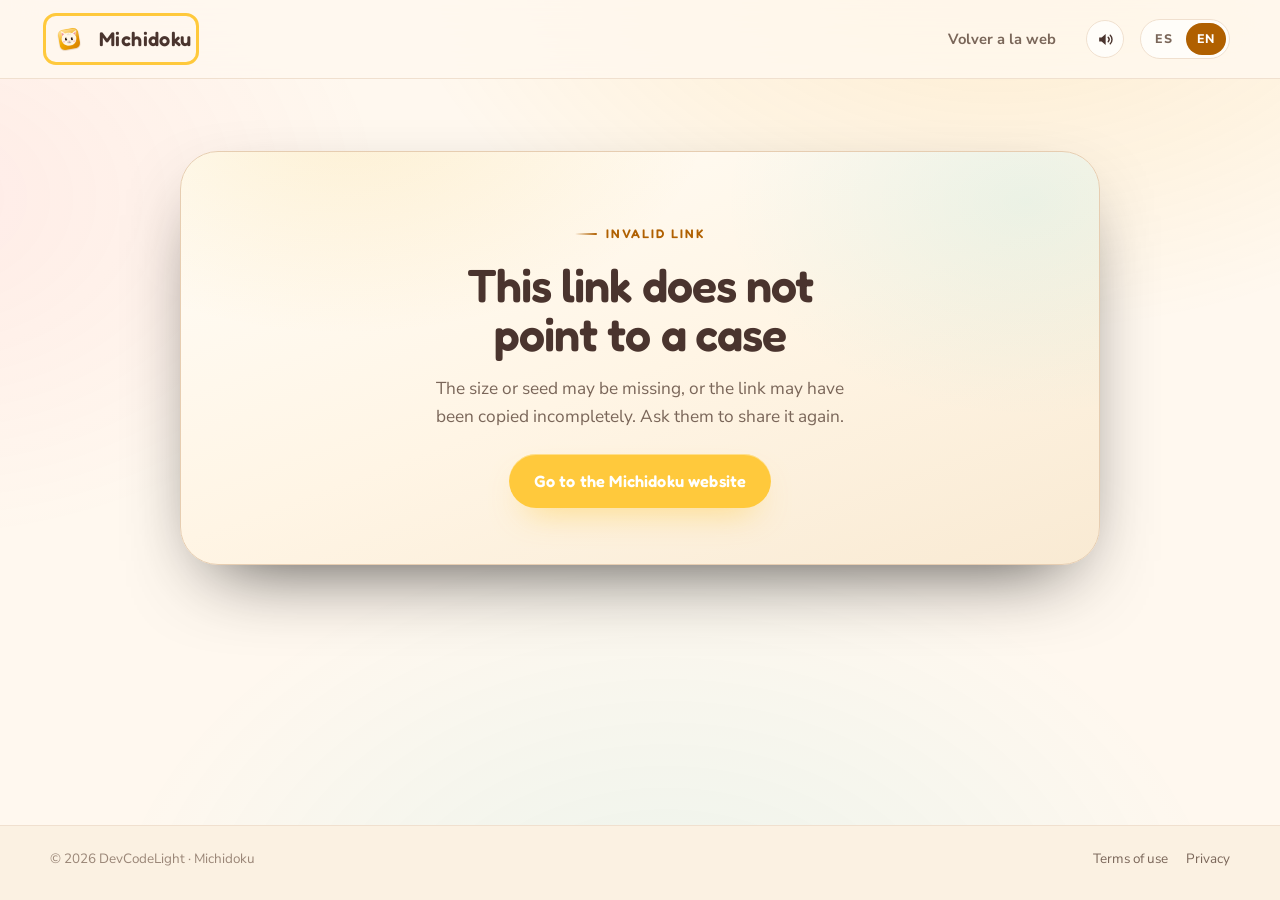
==== caso/index.html @ 9ed5266f "Actualizar referencias de archivos CSS y JS con un token de versión para evitar problemas de caché" ====
<!doctype html>
<html lang="es" data-theme="noche">
  <head>
    <meta charset="utf-8" />
    <meta name="viewport" content="width=device-width, initial-scale=1" />
    <title>Caso compartido · Michidoku</title>
    <meta
      name="description"
      content="Te han retado a resolver un caso de Michidoku. Abre el enlace para jugar exactamente el mismo tablero."
    />
    <meta name="robots" content="noindex, follow" />
    <meta name="theme-color" content="#080b16" />
    <meta property="og:type" content="website" />
    <meta property="og:site_name" content="Michidoku" />
    <meta property="og:title" content="Caso compartido · Michidoku" />
    <meta
      property="og:description"
      content="Un caso de deducción gatuna te espera. ¿Puedes encontrar al travieso?"
    />
    <meta property="og:image" content="https://michidoku.devcodelight.com/assets/og-image.png" />
    <meta property="og:image:width" content="1200" />
    <meta property="og:image:height" content="630" />
    <meta property="og:image:alt" content="Michidoku: ¿Quién rompió el ovillo? Juego de deducción gatuna." />
    <meta name="twitter:card" content="summary_large_image" />
    <meta name="twitter:title" content="Caso compartido · Michidoku" />
    <meta
      name="twitter:description"
      content="Un caso de deducción gatuna te espera. ¿Puedes encontrar al travieso?"
    />
    <meta name="twitter:image" content="https://michidoku.devcodelight.com/assets/og-image.png" />
    <link rel="icon" href="../assets/logo.png" />
    <link rel="apple-touch-icon" href="../assets/apple-touch-icon.png" sizes="180x180" />
    <link rel="manifest" href="../manifest.webmanifest" />
    <meta name="apple-mobile-web-app-capable" content="yes" />
    <meta name="mobile-web-app-capable" content="yes" />
    <meta name="apple-mobile-web-app-title" content="Michidoku" />
    <meta name="application-name" content="Michidoku" />
    <link rel="preconnect" href="https://fonts.googleapis.com" />
    <link rel="preconnect" href="https://fonts.gstatic.com" crossorigin />
    <link
      href="https://fonts.googleapis.com/css2?family=Fredoka:wght@400;500;600;700&family=Nunito+Sans:wght@400;600;700;800&display=swap"
      rel="stylesheet"
    />
    <script>
      // Tema y idioma antes de pintar para evitar destellos.
      (function () {
        try {
          var params = new URLSearchParams(location.search);
          var tema = params.get('tema');
          if (tema !== 'claro' && tema !== 'noche') {
            tema = localStorage.getItem('michidoku-theme');
          }
          if (tema !== 'claro' && tema !== 'noche') {
            tema = window.matchMedia('(prefers-color-scheme: light)').matches ? 'claro' : 'noche';
          }
          document.documentElement.dataset.theme = tema;
        } catch (e) {}
      })();
    </script>
    <link rel="stylesheet" href="../styles.css?v=7" />
    <link rel="stylesheet" href="../legal.css?v=7" />
  </head>
  <body>
    <a class="skip-link" href="#contenido">Saltar al contenido</a>

    <div class="page-shell">
      <header class="page-header">
        <div class="inner">
          <a class="page-brand" href="../">
            <img src="../assets/logo.png" alt="" width="38" height="38" />
            <span>Michidoku</span>
          </a>
          <a class="back" href="../">Volver a la web</a>
          <button class="icon-btn sound-toggle" type="button" data-sound-toggle aria-pressed="true" aria-label="Sonido" title="Silenciar sonido">
            <svg class="icon-sound-on" viewBox="0 0 24 24" aria-hidden="true"><path d="M4 9.4h3.1L12.2 5v14L7.1 14.6H4z" fill="currentColor"/><path d="M15.4 9.2a4.1 4.1 0 0 1 0 5.6M18 6.6a7.7 7.7 0 0 1 0 10.8" fill="none" stroke="currentColor" stroke-width="1.8" stroke-linecap="round"/></svg>
            <svg class="icon-sound-off" viewBox="0 0 24 24" aria-hidden="true"><path d="M4 9.4h3.1L12.2 5v14L7.1 14.6H4z" fill="currentColor"/><path d="m15.4 9.4 5 5M20.4 9.4l-5 5" fill="none" stroke="currentColor" stroke-width="1.8" stroke-linecap="round"/></svg>
          </button>
          <div class="lang-switch" role="group" aria-label="Idioma / Language">
            <button type="button" data-lang="es" aria-pressed="true">ES</button>
            <button type="button" data-lang="en" aria-pressed="false">EN</button>
          </div>
        </div>
      </header>

      <main class="page-main" id="contenido">
        <section class="caso-card" id="caso" hidden>
          <div class="caso-cat" id="caso-cat" aria-hidden="true"></div>
          <p class="eyebrow" data-i18n="eyebrow">Caso compartido</p>
          <h1 id="caso-title">Te han retado a un caso de Michidoku</h1>
          <p class="lead" id="caso-lead"></p>

          <div class="caso-chips">
            <span class="caso-chip"
              ><span data-i18n="chipSize">Tamaño</span> <b id="chip-size">—</b></span
            >
            <span class="caso-chip"
              ><span data-i18n="chipGrid">Tablero</span> <b id="chip-grid">—</b></span
            >
            <span class="caso-chip"
              ><span data-i18n="chipSeed">Semilla</span> <b id="chip-seed">—</b></span
            >
          </div>

          <div class="caso-actions">
            <a class="btn" id="abrir" href="#">
              <svg viewBox="0 0 24 24" fill="none" stroke="currentColor" stroke-width="2" aria-hidden="true">
                <path d="M8 5v14l11-7z" stroke-linejoin="round" />
              </svg>
              <span data-i18n="abrir">Abrir en Michidoku</span>
            </a>
            <button class="btn btn--ghost" id="copiar" type="button">
              <svg viewBox="0 0 24 24" fill="none" stroke="currentColor" stroke-width="2" aria-hidden="true">
                <rect x="9" y="9" width="11" height="11" rx="2" />
                <path d="M15 5H6a2 2 0 0 0-2 2v9" />
              </svg>
              <span data-i18n="copiar">Copiar enlace</span>
            </button>
          </div>

          <p class="caso-hint" id="caso-hint"></p>
          <p class="caso-toast" id="caso-toast" role="status" aria-live="polite"></p>
        </section>

        <section class="caso-card" id="invalido" hidden>
          <div class="caso-cat" id="invalido-cat" aria-hidden="true"></div>
          <p class="eyebrow" data-i18n="errorEyebrow">Enlace no válido</p>
          <h1 data-i18n="errorTitulo">Este enlace no lleva a ningún caso</h1>
          <p class="lead" data-i18n="errorTexto">
            Puede que falte el tamaño o la semilla, o que el enlace se haya copiado incompleto. Pide
            que te lo compartan de nuevo.
          </p>
          <div class="caso-actions">
            <a class="btn" href="../" data-i18n="errorBoton">Ir a la web de Michidoku</a>
          </div>
        </section>
      </main>

      <footer class="page-footer">
        <div class="inner">
          <span>© 2026 DevCodeLight · Michidoku</span>
          <nav aria-label="Legal">
            <a href="../terminos/" data-i18n="terminos">Condiciones de uso</a>
            <a href="../privacidad/" data-i18n="privacidad">Privacidad</a>
          </nav>
        </div>
      </footer>
    </div>

    <script src="../sonidos.js?v=7" defer></script>
    <script src="../cats.js?v=7" defer></script>
    <script src="caso.js?v=7" defer></script>
    <script src="../pwa.js?v=7" defer></script>
  </body>
</html>
---- styles.css ----
/* ==========================================================================
   Michidoku · landing
   Paleta y lenguaje visual tomados de la app (tema noche / claro).
   ========================================================================== */

:root {
  --font-display: 'Fredoka', 'Trebuchet MS', system-ui, sans-serif;
  --font-body: 'Nunito Sans', system-ui, -apple-system, 'Segoe UI', sans-serif;
  --gold: #ffc93c;
  --gold-deep: #e8a800;
  --coral: #ff5c8a;
  --cyan: #00c2d1;
  --pink: #ff7ab6;
  --green: #4ade80;
  --ink: #3a2e3f;
  --radius-sm: 12px;
  --radius-md: 20px;
  --radius-lg: 28px;
  --radius-xl: 38px;
  --header-h: 78px;
  --maxw: 1180px;
  --ease-out: cubic-bezier(0.16, 1, 0.3, 1);
  --shadow-card: 0 30px 80px -34px rgba(0, 0, 0, 0.8), 0 2px 0 rgba(255, 255, 255, 0.04) inset;
}

:root,
[data-theme='noche'] {
  color-scheme: dark;
  --bg: #080b16;
  --bg-deep: #05070f;
  --bg-soft: #0e1220;
  --surface: #121a2c;
  --surface-2: #1a2238;
  --surface-3: #212b45;
  --surface-glass: rgba(20, 28, 48, 0.66);
  --border: rgba(255, 214, 138, 0.14);
  --border-strong: rgba(255, 214, 138, 0.28);
  --text: #f6e9d2;
  --muted: #b9ac98;
  --muted-2: #8e8474;
  --accent: #ffc53d;
  --accent-2: #e89b2c;
  --accent-soft: #2e2a3a;
  --on-accent: #2a1600;
  --glow-a: rgba(255, 197, 61, 0.16);
  --glow-b: rgba(0, 194, 209, 0.1);
  --glow-c: rgba(255, 92, 138, 0.1);
  --grid-line: rgba(255, 197, 61, 0.055);
  --chip: rgba(255, 255, 255, 0.05);
  --chip-border: rgba(255, 255, 255, 0.09);
  --shadow: rgba(0, 0, 0, 0.55);
  --hero-card: linear-gradient(160deg, #1c2540 0%, #131b2f 46%, #0d1322 100%);
  --board-shadow: 0 40px 90px -40px rgba(0, 0, 0, 0.9);
}

[data-theme='claro'] {
  color-scheme: light;
  --bg: #fff8ef;
  --bg-deep: #f6ecdd;
  --bg-soft: #fbf1e2;
  --surface: #ffffff;
  --surface-2: #fff7ec;
  --surface-3: #fff1e4;
  --surface-glass: rgba(255, 255, 255, 0.76);
  --border: #f0e0cf;
  --border-strong: #e6cdb1;
  --text: #4a342e;
  --muted: #7a6659;
  --muted-2: #9a8677;
  --accent: #b06000;
  --accent-2: #f2a900;
  --accent-soft: #fcebc7;
  --on-accent: #ffffff;
  --glow-a: rgba(242, 169, 0, 0.14);
  --glow-b: rgba(0, 194, 209, 0.08);
  --glow-c: rgba(255, 92, 138, 0.08);
  --grid-line: rgba(176, 96, 0, 0.07);
  --chip: rgba(255, 255, 255, 0.7);
  --chip-border: #f0e0cf;
  --shadow: rgba(90, 58, 18, 0.14);
  --hero-card: linear-gradient(160deg, #fffdf8 0%, #fff5e5 52%, #f9ead3 100%);
  --board-shadow: 0 30px 70px -36px rgba(90, 58, 18, 0.35);
}

*,
*::before,
*::after {
  box-sizing: border-box;
}

html {
  scroll-behavior: smooth;
  scroll-padding-top: calc(var(--header-h) + 18px);
  -webkit-text-size-adjust: 100%;
}

body {
  margin: 0;
  font-family: var(--font-body);
  font-size: 17px;
  line-height: 1.65;
  background: var(--bg);
  color: var(--text);
  overflow-x: hidden;
  -webkit-font-smoothing: antialiased;
  text-rendering: optimizeLegibility;
}

body::before {
  content: '';
  position: fixed;
  inset: 0;
  pointer-events: none;
  z-index: 0;
  background:
    radial-gradient(900px 600px at 78% -8%, var(--glow-a), transparent 68%),
    radial-gradient(700px 520px at -6% 22%, var(--glow-c), transparent 66%),
    radial-gradient(820px 620px at 52% 108%, var(--glow-b), transparent 70%);
}

img,
svg {
  display: block;
  max-width: 100%;
}

a {
  color: inherit;
  text-decoration: none;
}

button,
input {
  font: inherit;
  color: inherit;
}

button {
  cursor: pointer;
}

::selection {
  background: var(--gold);
  color: #2a1600;
}

:focus-visible {
  outline: 3px solid var(--gold);
  outline-offset: 4px;
  border-radius: 6px;
}

.skip-link {
  position: fixed;
  top: 12px;
  left: 12px;
  z-index: 200;
  padding: 10px 16px;
  border-radius: 999px;
  background: var(--gold);
  color: #2a1600;
  font-weight: 800;
  transform: translateY(-160%);
  transition: transform 0.2s ease;
}

.skip-link:focus {
  transform: translateY(0);
}

.container {
  width: min(calc(100% - 40px), var(--maxw));
  margin-inline: auto;
  position: relative;
  z-index: 1;
}

.eyebrow {
  display: inline-flex;
  align-items: center;
  gap: 9px;
  font-family: var(--font-display);
  font-size: 0.78rem;
  font-weight: 600;
  letter-spacing: 0.16em;
  text-transform: uppercase;
  color: var(--accent);
}

.eyebrow::before {
  content: '';
  width: 22px;
  height: 2px;
  border-radius: 2px;
  background: linear-gradient(90deg, transparent, var(--accent));
}

h1,
h2,
h3,
h4 {
  font-family: var(--font-display);
  font-weight: 600;
  line-height: 1.06;
  letter-spacing: -0.02em;
  margin: 0;
  text-wrap: balance;
}

h1 {
  font-size: clamp(2.7rem, 6.2vw, 5.1rem);
}

h2 {
  font-size: clamp(2rem, 3.9vw, 3.35rem);
}

h3 {
  font-size: clamp(1.2rem, 1.8vw, 1.55rem);
  letter-spacing: -0.01em;
}

p {
  margin: 0;
}

.lead {
  font-size: clamp(1rem, 1.35vw, 1.16rem);
  color: var(--muted);
  max-width: 58ch;
}

.gold {
  color: var(--accent);
}

.gradient-text {
  background: linear-gradient(100deg, var(--gold) 0%, #ffe9a8 38%, var(--accent-2) 68%, var(--pink) 100%);
  -webkit-background-clip: text;
  background-clip: text;
  color: transparent;
}

.section {
  position: relative;
  padding: clamp(76px, 9vw, 126px) 0;
}

.section-head {
  display: flex;
  flex-direction: column;
  gap: 16px;
  max-width: 720px;
  margin-bottom: clamp(38px, 5vw, 62px);
}

.section-head.center {
  margin-inline: auto;
  align-items: center;
  text-align: center;
}

.section-head p {
  color: var(--muted);
  font-size: 1.03rem;
}

.btn {
  --btn-bg: var(--gold);
  --btn-fg: var(--on-accent);
  display: inline-flex;
  align-items: center;
  justify-content: center;
  gap: 10px;
  min-height: 54px;
  padding: 0 25px;
  border: 0;
  border-radius: 999px;
  background: var(--btn-bg);
  color: var(--btn-fg);
  font-family: var(--font-display);
  font-size: 1.02rem;
  font-weight: 600;
  letter-spacing: 0.01em;
  box-shadow: 0 16px 34px -16px rgba(255, 201, 60, 0.75), 0 1px 0 rgba(255, 255, 255, 0.4) inset;
  transition: transform 0.24s var(--ease-out), box-shadow 0.24s var(--ease-out), background 0.24s ease;
  white-space: nowrap;
}

.btn:hover {
  transform: translateY(-2px) scale(1.015);
  box-shadow: 0 22px 44px -16px rgba(255, 201, 60, 0.85), 0 1px 0 rgba(255, 255, 255, 0.45) inset;
}

.btn:active {
  transform: translateY(0) scale(0.99);
}

.btn svg {
  width: 20px;
  height: 20px;
  flex: none;
}

.btn--ghost {
  --btn-bg: var(--chip);
  --btn-fg: var(--text);
  border: 1px solid var(--chip-border);
  box-shadow: none;
  backdrop-filter: blur(10px);
}

.btn--ghost:hover {
  border-color: var(--border-strong);
  background: var(--surface-3);
  box-shadow: 0 18px 34px -24px var(--shadow);
}

.btn--small {
  min-height: 44px;
  padding: 0 18px;
  font-size: 0.92rem;
}

.btn--wide {
  width: 100%;
}

/* Header ------------------------------------------------------------------ */
.site-header {
  position: fixed;
  inset: 0 0 auto;
  z-index: 100;
  height: var(--header-h);
  display: flex;
  align-items: center;
  transition: background 0.3s ease, border-color 0.3s ease, backdrop-filter 0.3s ease;
  border-bottom: 1px solid transparent;
}

.site-header.is-scrolled {
  background: color-mix(in srgb, var(--bg) 82%, transparent);
  border-bottom-color: var(--border);
  backdrop-filter: blur(18px) saturate(1.2);
}

.header-inner {
  width: min(calc(100% - 40px), var(--maxw));
  margin-inline: auto;
  display: flex;
  align-items: center;
  gap: 22px;
}

.brand {
  display: inline-flex;
  align-items: center;
  gap: 11px;
  font-family: var(--font-display);
  font-weight: 600;
  font-size: 1.32rem;
  letter-spacing: 0.02em;
  flex: none;
}

.brand-mark {
  width: 40px;
  height: 40px;
  border-radius: 12px;
  display: grid;
  place-items: center;
  overflow: hidden;
  box-shadow: 0 8px 18px -8px rgba(242, 169, 0, 0.75);
  transition: transform 0.3s var(--ease-out);
}

.brand:hover .brand-mark {
  transform: rotate(4deg) scale(1.05);
}

.brand-mark img {
  width: 100%;
  height: 100%;
  object-fit: contain;
}

.brand-mark svg {
  width: 27px;
  height: 27px;
}

/* Selector de tema claro / oscuro / automático */
.theme-switch {
  position: relative;
  display: inline-flex;
  align-items: center;
  padding: 3px;
  border-radius: 999px;
  border: 1px solid var(--chip-border);
  background: var(--chip);
  flex: none;
}

.theme-switch .theme-thumb {
  position: absolute;
  top: 3px;
  left: 3px;
  width: 32px;
  height: 32px;
  border-radius: 50%;
  background: var(--surface-2);
  border: 1px solid var(--border-strong);
  box-shadow: 0 2px 8px rgba(0, 0, 0, 0.2);
  transition: transform 0.24s var(--ease-out);
}

.theme-switch[data-mode='noche'] .theme-thumb {
  transform: translateX(32px);
}

.theme-switch[data-mode='auto'] .theme-thumb {
  transform: translateX(64px);
}

.theme-switch button {
  position: relative;
  z-index: 1;
  width: 32px;
  height: 32px;
  display: grid;
  place-items: center;
  border: 0;
  border-radius: 50%;
  background: transparent;
  color: var(--muted-2);
  cursor: pointer;
  transition: color 0.2s ease;
}

.theme-switch button:hover {
  color: var(--text);
}

.theme-switch button[aria-pressed='true'] {
  color: var(--accent);
}

.theme-switch svg {
  width: 16px;
  height: 16px;
}

.footer-cookie {
  width: 62px;
  height: 62px;
  margin-top: 18px;
  opacity: 0.9;
  filter: drop-shadow(0 8px 14px rgba(0, 0, 0, 0.22));
}

.nav {
  display: flex;
  align-items: center;
  gap: 4px;
  margin-left: auto;
}

.nav a {
  padding: 9px 13px;
  border-radius: 999px;
  font-size: 0.94rem;
  font-weight: 700;
  color: var(--muted);
  transition: color 0.2s ease, background 0.2s ease;
}

.nav a:hover {
  color: var(--text);
  background: var(--chip);
}

.header-actions {
  display: flex;
  align-items: center;
  gap: 10px;
  margin-left: 10px;
}

.icon-btn {
  width: 42px;
  height: 42px;
  border-radius: 50%;
  border: 1px solid var(--chip-border);
  background: var(--chip);
  display: grid;
  place-items: center;
  color: var(--text);
  transition: background 0.2s ease, border-color 0.2s ease, transform 0.2s ease;
}

.icon-btn:hover {
  background: var(--surface-3);
  border-color: var(--border-strong);
  transform: translateY(-1px);
}

.icon-btn svg {
  width: 19px;
  height: 19px;
}

/* Interruptor de sonido: altavoz con ondas o altavoz tachado. */
.sound-toggle .icon-sound-off {
  display: none;
}

.sound-toggle[aria-pressed='false'] .icon-sound-on {
  display: none;
}

.sound-toggle[aria-pressed='false'] .icon-sound-off {
  display: block;
}

.sound-toggle[aria-pressed='false'] {
  color: var(--muted);
}

[data-theme='noche'] .icon-sun,
[data-theme='claro'] .icon-moon {
  display: none;
}

.nav-toggle {
  display: none;
}

/* Hero -------------------------------------------------------------------- */
.hero {
  position: relative;
  padding: calc(var(--header-h) + clamp(42px, 7vw, 82px)) 0 clamp(56px, 8vw, 100px);
  overflow: hidden;
}

.hero::before {
  content: '';
  position: absolute;
  inset: 0;
  background-image:
    linear-gradient(var(--grid-line) 1px, transparent 1px),
    linear-gradient(90deg, var(--grid-line) 1px, transparent 1px);
  background-size: 74px 74px;
  mask-image: radial-gradient(ellipse 90% 70% at 50% 35%, #000 20%, transparent 78%);
  pointer-events: none;
}

.hero-grid {
  display: grid;
  grid-template-columns: minmax(0, 1.02fr) minmax(0, 0.98fr);
  align-items: center;
  gap: clamp(36px, 5vw, 72px);
}

.hero-copy {
  position: relative;
  z-index: 2;
}

.hero-badge {
  display: inline-flex;
  align-items: center;
  gap: 9px;
  padding: 7px 14px 7px 9px;
  border: 1px solid var(--border);
  border-radius: 999px;
  background: var(--chip);
  font-size: 0.78rem;
  font-weight: 800;
  letter-spacing: 0.04em;
  text-transform: uppercase;
  color: var(--muted);
  backdrop-filter: blur(8px);
}

.hero-badge .pulse-dot {
  width: 8px;
  height: 8px;
  border-radius: 50%;
  background: var(--green);
  box-shadow: 0 0 0 0 rgba(74, 222, 128, 0.55);
  animation: pulse-dot 2.4s ease-out infinite;
}

.hero-badge b {
  color: var(--text);
  font-weight: 800;
}

.hero h1 {
  margin: 22px 0 20px;
  font-size: clamp(2.8rem, 6.6vw, 5.4rem);
}

.hero h1 .line {
  display: block;
}

.hero h1 .line--small {
  font-size: 0.44em;
  letter-spacing: 0.16em;
  text-transform: uppercase;
  font-weight: 500;
  color: var(--muted);
  margin-bottom: 14px;
}

.hero .lead {
  margin-bottom: 30px;
}

.hero-ctas {
  display: flex;
  flex-wrap: wrap;
  gap: 12px;
  margin-bottom: 32px;
}

.hero-meta {
  display: flex;
  flex-wrap: wrap;
  gap: 10px 22px;
  color: var(--muted);
  font-size: 0.87rem;
  font-weight: 700;
}

.hero-meta span {
  display: inline-flex;
  align-items: center;
  gap: 8px;
}

.hero-meta svg {
  width: 17px;
  height: 17px;
  color: var(--accent);
}

/* Stage */
.hero-stage-wrap {
  position: relative;
  perspective: 1200px;
}

.hero-stage {
  position: relative;
  aspect-ratio: 1 / 1.02;
  border-radius: var(--radius-xl);
  background:
    radial-gradient(ellipse 70% 55% at 50% 64%, rgba(255, 201, 60, 0.22), transparent 68%),
    var(--hero-card);
  border: 1px solid var(--border-strong);
  box-shadow: var(--shadow-card), 0 0 90px -30px rgba(255, 201, 60, 0.34);
  overflow: hidden;
  transform: rotateY(calc(var(--tilt-y, 0) * 1deg)) rotateX(calc(var(--tilt-x, 0) * 1deg));
  transition: transform 0.35s var(--ease-out);
  isolation: isolate;
}

.hero-stage::before {
  content: '';
  position: absolute;
  inset: 0;
  background-image:
    linear-gradient(var(--grid-line) 1px, transparent 1px),
    linear-gradient(90deg, var(--grid-line) 1px, transparent 1px);
  background-size: 44px 44px;
  mask-image: radial-gradient(circle at 50% 50%, transparent 18%, #000 78%);
  opacity: 0.85;
}

.hero-stage::after {
  content: '';
  position: absolute;
  width: 74%;
  aspect-ratio: 1;
  left: 13%;
  bottom: -30%;
  border-radius: 50%;
  background: radial-gradient(circle, rgba(255, 201, 60, 0.34), transparent 65%);
  filter: blur(10px);
  z-index: 0;
}

.stage-topline {
  position: absolute;
  top: 20px;
  inset-inline: 22px;
  display: flex;
  align-items: center;
  justify-content: space-between;
  gap: 12px;
  z-index: 5;
  font-family: var(--font-display);
  font-size: 0.7rem;
  letter-spacing: 0.14em;
  text-transform: uppercase;
  color: var(--muted);
}

.stage-status {
  display: inline-flex;
  align-items: center;
  gap: 7px;
  padding: 6px 11px;
  border-radius: 999px;
  border: 1px solid var(--border);
  background: var(--surface-glass);
  backdrop-filter: blur(10px);
}

.stage-status i {
  width: 7px;
  height: 7px;
  border-radius: 50%;
  background: var(--green);
  box-shadow: 0 0 10px var(--green);
}

.stage-cat {
  position: absolute;
  left: 50%;
  bottom: 12%;
  width: min(74%, 390px);
  transform: translateX(-50%);
  z-index: 2;
  filter: drop-shadow(0 26px 22px rgba(0, 0, 0, 0.38));
  animation: stage-float 6s ease-in-out infinite;
}

[data-theme='claro'] .stage-cat {
  filter: drop-shadow(0 24px 20px rgba(90, 58, 18, 0.2));
}

.stage-cat .cat-svg {
  width: 100%;
  height: auto;
}

.stage-name {
  position: absolute;
  left: 50%;
  bottom: 5.2%;
  transform: translateX(-50%);
  z-index: 6;
  display: inline-flex;
  align-items: center;
  gap: 8px;
  padding: 8px 15px;
  border-radius: 999px;
  background: var(--surface-glass);
  border: 1px solid var(--border-strong);
  font-family: var(--font-display);
  font-size: 0.92rem;
  font-weight: 600;
  letter-spacing: 0.03em;
  backdrop-filter: blur(12px);
  box-shadow: 0 12px 30px -16px var(--shadow);
  white-space: nowrap;
}

.stage-name .dot {
  width: 8px;
  height: 8px;
  border-radius: 50%;
  background: var(--gold);
  box-shadow: 0 0 12px var(--gold);
}

.stage-card {
  position: absolute;
  z-index: 7;
  border-radius: 16px;
  border: 1px solid var(--border-strong);
  background: var(--surface-glass);
  backdrop-filter: blur(14px);
  box-shadow: 0 18px 40px -22px var(--shadow);
}

.stage-clue {
  top: 17%;
  left: 6%;
  width: 195px;
  padding: 13px 15px;
  transform: rotate(-3deg);
  animation: float-soft 7s ease-in-out infinite;
}

.stage-clue small {
  display: block;
  font-size: 0.63rem;
  font-weight: 900;
  letter-spacing: 0.14em;
  text-transform: uppercase;
  color: var(--accent);
  margin-bottom: 4px;
}

.stage-clue strong {
  display: block;
  font-family: var(--font-display);
  font-size: 0.93rem;
  line-height: 1.25;
  font-weight: 500;
}

.stage-score {
  right: 5%;
  bottom: 22%;
  padding: 11px 14px;
  transform: rotate(3deg);
  animation: float-soft 8s ease-in-out infinite reverse;
}

.stage-score small {
  display: block;
  font-size: 0.6rem;
  font-weight: 900;
  letter-spacing: 0.13em;
  color: var(--muted);
  text-transform: uppercase;
}

.stage-score strong {
  display: flex;
  align-items: center;
  gap: 6px;
  font-family: var(--font-display);
  font-size: 1.16rem;
  color: var(--accent);
}

.stage-score svg {
  width: 18px;
  height: 18px;
}

.stage-random {
  position: absolute;
  right: 6%;
  top: 13%;
  z-index: 8;
  display: inline-flex;
  align-items: center;
  gap: 7px;
  padding: 8px 13px;
  border-radius: 999px;
  border: 1px solid var(--border-strong);
  background: var(--surface-glass);
  backdrop-filter: blur(10px);
  font-family: var(--font-display);
  font-size: 0.76rem;
  font-weight: 600;
  color: var(--text);
  box-shadow: 0 12px 28px -18px var(--shadow);
  transition: transform 0.2s var(--ease-out), background 0.2s ease;
}

.stage-random:hover {
  transform: translateY(-2px) rotate(-1deg);
  background: var(--surface-3);
}

.stage-random svg {
  width: 14px;
  height: 14px;
  color: var(--accent);
}

.stage-paws {
  position: absolute;
  right: 10%;
  top: 34%;
  z-index: 1;
  display: flex;
  flex-direction: column;
  gap: 10px;
  opacity: 0.35;
}

.stage-paws svg {
  width: 16px;
  height: 16px;
  color: var(--accent);
}

.stage-paws svg:nth-child(2) {
  transform: translate(14px, 0) rotate(18deg);
}

.stage-paws svg:nth-child(3) {
  transform: translate(-4px, 0) rotate(-14deg);
}

/* Marquee */
.ticker {
  position: relative;
  z-index: 1;
  border-block: 1px solid var(--border);
  background: color-mix(in srgb, var(--surface) 60%, transparent);
  overflow: hidden;
  padding: 13px 0;
  mask-image: linear-gradient(90deg, transparent, #000 8%, #000 92%, transparent);
}

.ticker-track {
  display: flex;
  width: max-content;
  gap: 34px;
  animation: ticker 34s linear infinite;
}

.ticker span {
  display: inline-flex;
  align-items: center;
  gap: 14px;
  font-family: var(--font-display);
  font-size: 0.79rem;
  font-weight: 500;
  letter-spacing: 0.16em;
  text-transform: uppercase;
  color: var(--muted);
  white-space: nowrap;
}

.ticker svg {
  width: 14px;
  height: 14px;
  color: var(--accent);
}

/* Case board -------------------------------------------------------------- */
.case-layout {
  display: grid;
  grid-template-columns: minmax(0, 1.08fr) minmax(0, 0.92fr);
  gap: clamp(30px, 5vw, 64px);
  align-items: center;
}

.house-frame {
  position: relative;
  border-radius: var(--radius-lg);
  padding: clamp(12px, 2vw, 20px);
  background:
    radial-gradient(circle at 30% 10%, rgba(255, 201, 60, 0.14), transparent 50%),
    linear-gradient(160deg, var(--surface-2), var(--surface));
  border: 1px solid var(--border-strong);
  box-shadow: var(--board-shadow), 0 0 80px -40px rgba(255, 201, 60, 0.5);
}

.house-frame::before {
  content: '';
  position: absolute;
  inset: 8px;
  border: 1px solid var(--border);
  border-radius: calc(var(--radius-lg) - 8px);
  pointer-events: none;
}

.house {
  display: grid;
  grid-template-columns: repeat(6, 1fr);
  grid-template-rows: repeat(6, 1fr);
  aspect-ratio: 1;
  border-radius: 18px;
  overflow: hidden;
  position: relative;
  box-shadow: 0 0 0 1px var(--border-strong) inset, 0 24px 50px -30px var(--shadow) inset;
  background: #1b1a29;
}

.cell {
  position: relative;
  border: 1px solid rgba(0, 0, 0, 0.08);
  transition: background 0.3s ease, filter 0.3s ease;
}

.cell.room-salon {
  background:
    linear-gradient(rgba(0, 0, 0, 0.04) 1px, transparent 1px),
    linear-gradient(90deg, rgba(0, 0, 0, 0.04) 1px, transparent 1px),
    #c9a06e;
  background-size: 22px 22px, 22px 22px, auto;
}

.cell.room-cocina {
  background:
    repeating-linear-gradient(45deg, rgba(255, 255, 255, 0.16) 0 8px, transparent 8px 16px),
    #e3cba9;
}

.cell.room-dormitorio {
  background:
    repeating-linear-gradient(90deg, rgba(255, 255, 255, 0.12) 0 10px, transparent 10px 20px),
    #b9a6cf;
}

.cell.room-bano {
  background:
    linear-gradient(rgba(255, 255, 255, 0.22) 1px, transparent 1px),
    linear-gradient(90deg, rgba(255, 255, 255, 0.22) 1px, transparent 1px),
    #9dc8d4;
  background-size: 14px 14px, 14px 14px, auto;
}

.cell.room-terraza {
  background:
    radial-gradient(circle at 30% 30%, rgba(255, 255, 255, 0.2) 1px, transparent 2px),
    radial-gradient(circle at 70% 65%, rgba(0, 0, 0, 0.12) 1px, transparent 2px),
    #9dbb6e;
  background-size: 18px 18px, 16px 16px, auto;
}

.cell.is-hover-row,
.cell.is-hover-col {
  filter: brightness(1.18);
}

.cell .room-label {
  position: absolute;
  top: 5px;
  left: 7px;
  font-size: 0.55rem;
  font-weight: 900;
  letter-spacing: 0.08em;
  text-transform: uppercase;
  color: rgba(42, 30, 20, 0.55);
  pointer-events: none;
}

.board-prop {
  position: absolute;
  display: grid;
  place-items: center;
  pointer-events: none;
  opacity: 0.94;
  filter: drop-shadow(0 3px 3px rgba(0, 0, 0, 0.18));
}

.board-prop svg {
  width: 72%;
  height: 72%;
}

.board-cat {
  position: absolute;
  display: grid;
  place-items: center;
  pointer-events: auto;
  cursor: pointer;
  transition: transform 0.28s var(--ease-out), filter 0.28s ease, opacity 0.28s ease;
  z-index: 3;
  filter: drop-shadow(0 5px 5px rgba(0, 0, 0, 0.28));
  border: 0;
  background: transparent;
  color: inherit;
}

.board-cat svg {
  width: 70%;
  height: 70%;
}

.board-cat:hover,
.board-cat.is-active {
  transform: scale(1.12) translateY(-3px);
  filter: drop-shadow(0 0 14px rgba(255, 201, 60, 0.9)) drop-shadow(0 7px 7px rgba(0, 0, 0, 0.22));
  z-index: 6;
}

.board-cat.is-dimmed {
  opacity: 0.55;
}

.board-yarn {
  position: absolute;
  display: grid;
  place-items: center;
  z-index: 2;
  cursor: pointer;
}

.board-yarn svg {
  width: 64%;
  height: 64%;
  filter: drop-shadow(0 4px 6px rgba(0, 0, 0, 0.3));
}

.board-yarn:hover {
  transform: scale(1.1);
}

.clue-list {
  display: flex;
  flex-direction: column;
  gap: 12px;
  margin-top: 26px;
}

.clue {
  display: flex;
  align-items: center;
  gap: 14px;
  padding: 14px 17px;
  border-radius: 16px;
  border: 1px solid var(--border);
  background: var(--surface);
  transition: transform 0.26s var(--ease-out), border-color 0.26s ease, background 0.26s ease, box-shadow 0.26s ease;
  text-align: left;
  width: 100%;
}

.clue:hover,
.clue.is-active {
  transform: translateX(6px);
  border-color: var(--border-strong);
  background: var(--surface-2);
  box-shadow: -8px 14px 34px -24px var(--shadow);
}

.clue-icon {
  width: 42px;
  height: 42px;
  flex: none;
  border-radius: 13px;
  display: grid;
  place-items: center;
  background: var(--accent-soft);
  color: var(--accent);
  border: 1px solid var(--border);
}

.clue-icon svg {
  width: 27px;
  height: 27px;
}

.clue strong {
  display: block;
  font-family: var(--font-display);
  font-size: 0.96rem;
  font-weight: 500;
  line-height: 1.3;
}

.clue small {
  display: block;
  font-size: 0.76rem;
  font-weight: 700;
  color: var(--muted);
  margin-top: 2px;
}

.case-note {
  display: flex;
  gap: 10px;
  align-items: flex-start;
  margin-top: 22px;
  font-size: 0.84rem;
  color: var(--muted);
}

.case-note svg {
  width: 20px;
  height: 20px;
  flex: none;
  margin-top: 2px;
}

/* Steps ------------------------------------------------------------------- */
.steps {
  display: grid;
  grid-template-columns: repeat(4, 1fr);
  gap: 16px;
  counter-reset: step;
}

.step {
  position: relative;
  padding: 26px 22px 24px;
  border-radius: var(--radius-md);
  border: 1px solid var(--border);
  background: linear-gradient(170deg, var(--surface-2), var(--surface));
  overflow: hidden;
  transition: transform 0.3s var(--ease-out), border-color 0.3s ease;
}

.step:hover {
  transform: translateY(-5px);
  border-color: var(--border-strong);
}

.step::after {
  counter-increment: step;
  content: '0' counter(step);
  position: absolute;
  right: 15px;
  top: 8px;
  font-family: var(--font-display);
  font-size: 3.5rem;
  font-weight: 600;
  line-height: 1;
  color: var(--text);
  opacity: 0.055;
  pointer-events: none;
}

.step-icon {
  width: 52px;
  height: 52px;
  border-radius: 16px;
  display: grid;
  place-items: center;
  background: var(--accent-soft);
  border: 1px solid var(--border);
  color: var(--accent);
  margin-bottom: 18px;
}

.step-icon svg {
  width: 30px;
  height: 30px;
}

.step h3 {
  margin-bottom: 8px;
  font-size: 1.18rem;
}

.step p {
  color: var(--muted);
  font-size: 0.9rem;
  line-height: 1.55;
}

/* Cats generator ---------------------------------------------------------- */
.cats-section {
  background:
    radial-gradient(ellipse 60% 50% at 50% 0%, var(--glow-a), transparent 65%);
  border-block: 1px solid var(--border);
}

.cat-lab {
  display: grid;
  grid-template-columns: minmax(0, 0.88fr) minmax(0, 1.12fr);
  gap: 18px;
  align-items: stretch;
}

.cat-preview {
  position: relative;
  border-radius: var(--radius-lg);
  border: 1px solid var(--border-strong);
  background:
    radial-gradient(ellipse 70% 54% at 50% 58%, rgba(255, 201, 60, 0.18), transparent 70%),
    linear-gradient(165deg, var(--surface-2), var(--surface));
  padding: 24px;
  display: flex;
  flex-direction: column;
  align-items: center;
  justify-content: center;
  min-height: 430px;
  overflow: hidden;
  box-shadow: var(--shadow-card);
}

.cat-preview::before {
  content: '';
  position: absolute;
  inset: 0;
  background-image:
    linear-gradient(var(--grid-line) 1px, transparent 1px),
    linear-gradient(90deg, var(--grid-line) 1px, transparent 1px);
  background-size: 38px 38px;
  mask-image: radial-gradient(circle at 50% 55%, #000, transparent 72%);
}

.cat-preview-label {
  position: absolute;
  top: 18px;
  left: 20px;
  display: inline-flex;
  align-items: center;
  gap: 7px;
  font-size: 0.65rem;
  font-weight: 900;
  letter-spacing: 0.14em;
  text-transform: uppercase;
  color: var(--muted);
}

.cat-preview-label i {
  width: 6px;
  height: 6px;
  border-radius: 50%;
  background: var(--green);
  box-shadow: 0 0 8px var(--green);
}

.cat-preview-mount {
  position: relative;
  z-index: 1;
  width: min(76%, 330px);
  margin: 8px 0 12px;
  filter: drop-shadow(0 24px 20px rgba(0, 0, 0, 0.3));
  transition: transform 0.4s var(--ease-out);
}

[data-theme='claro'] .cat-preview-mount {
  filter: drop-shadow(0 22px 18px rgba(90, 58, 18, 0.18));
}

.cat-preview-mount:hover {
  transform: translateY(-4px) scale(1.015);
}

.cat-preview-mount .cat-svg {
  width: 100%;
  height: auto;
}

.cat-preview-name {
  position: relative;
  z-index: 1;
  font-family: var(--font-display);
  font-size: clamp(1.7rem, 3vw, 2.4rem);
  font-weight: 600;
  line-height: 1.1;
  text-align: center;
}

.cat-preview-id {
  position: relative;
  z-index: 1;
  margin-top: 5px;
  font-size: 0.7rem;
  font-weight: 800;
  letter-spacing: 0.12em;
  text-transform: uppercase;
  color: var(--muted-2);
}

.cat-traits {
  position: relative;
  z-index: 1;
  display: flex;
  flex-wrap: wrap;
  justify-content: center;
  gap: 7px;
  margin-top: 18px;
}

.trait {
  padding: 6px 11px;
  border-radius: 999px;
  border: 1px solid var(--chip-border);
  background: var(--chip);
  font-size: 0.75rem;
  font-weight: 800;
  color: var(--muted);
}

.trait b {
  color: var(--text);
  font-weight: 800;
}

.cat-controls {
  display: flex;
  flex-direction: column;
  gap: 18px;
  padding: clamp(20px, 3vw, 30px);
  border-radius: var(--radius-lg);
  border: 1px solid var(--border);
  background: var(--surface);
}

.field {
  display: flex;
  flex-direction: column;
  gap: 9px;
}

.field label {
  font-family: var(--font-display);
  font-size: 0.82rem;
  font-weight: 600;
  letter-spacing: 0.09em;
  text-transform: uppercase;
  color: var(--muted);
}

.input-row {
  display: flex;
  gap: 9px;
}

.input-wrap {
  position: relative;
  flex: 1;
}

.input-wrap svg {
  position: absolute;
  left: 15px;
  top: 50%;
  width: 18px;
  height: 18px;
  transform: translateY(-50%);
  color: var(--muted-2);
  pointer-events: none;
}

.input-wrap input {
  width: 100%;
  height: 52px;
  padding: 0 15px 0 43px;
  border-radius: 14px;
  border: 1px solid var(--border-strong);
  background: var(--surface-2);
  color: var(--text);
  font-family: var(--font-display);
  font-size: 1.02rem;
  transition: border-color 0.2s ease, box-shadow 0.2s ease;
}

.input-wrap input::placeholder {
  color: var(--muted-2);
  opacity: 0.8;
}

.input-wrap input:focus {
  outline: none;
  border-color: var(--accent);
  box-shadow: 0 0 0 4px color-mix(in srgb, var(--accent) 18%, transparent);
}

.chip-row {
  display: flex;
  flex-wrap: wrap;
  gap: 7px;
}

.chip {
  padding: 7px 12px;
  border-radius: 999px;
  border: 1px solid var(--chip-border);
  background: var(--chip);
  color: var(--muted);
  font-size: 0.78rem;
  font-weight: 800;
  transition: all 0.2s ease;
}

.chip:hover {
  border-color: var(--border-strong);
  color: var(--text);
  transform: translateY(-1px);
}

.chip.is-active {
  background: var(--accent);
  border-color: var(--accent);
  color: var(--on-accent);
}

.hint {
  font-size: 0.8rem;
  color: var(--muted);
  display: flex;
  align-items: center;
  gap: 8px;
}

.hint svg {
  width: 15px;
  height: 15px;
  color: var(--accent);
  flex: none;
}

.dna-notes {
  display: grid;
  gap: 10px;
  list-style: none;
  margin-top: 6px;
  padding-top: 16px;
  border-top: 1px solid var(--border);
}

.dna-notes li {
  display: flex;
  align-items: flex-start;
  gap: 10px;
  font-size: 0.84rem;
  line-height: 1.45;
  color: var(--muted);
}

.dna-notes svg {
  width: 16px;
  height: 16px;
  margin-top: 2px;
  color: var(--accent);
  flex: none;
}

.cat-actions {
  display: flex;
  flex-wrap: wrap;
  gap: 10px;
  margin-top: auto;
  padding-top: 6px;
}

.gallery-head {
  display: flex;
  align-items: center;
  justify-content: space-between;
  gap: 18px;
  margin: 46px 0 20px;
}

.gallery-head h3 {
  font-size: 1.18rem;
  display: flex;
  align-items: center;
  gap: 10px;
}

.gallery-head h3 svg {
  width: 20px;
  height: 20px;
  color: var(--accent);
}

.gallery-head p {
  font-size: 0.82rem;
  color: var(--muted);
}

.cat-gallery {
  display: grid;
  grid-template-columns: repeat(6, 1fr);
  gap: 10px;
}

.gallery-cat {
  position: relative;
  display: flex;
  flex-direction: column;
  align-items: center;
  gap: 6px;
  padding: 14px 8px 11px;
  border-radius: 18px;
  border: 1px solid var(--border);
  background: var(--surface);
  transition: transform 0.26s var(--ease-out), border-color 0.26s ease, background 0.26s ease, box-shadow 0.26s ease;
}

.gallery-cat:hover,
.gallery-cat.is-active {
  transform: translateY(-4px);
  border-color: var(--accent);
  background: var(--surface-2);
  box-shadow: 0 18px 34px -22px var(--shadow);
}

.gallery-cat.is-active::after {
  content: '';
  position: absolute;
  inset: -1px;
  border-radius: inherit;
  border: 1px solid var(--accent);
  pointer-events: none;
}

.gallery-cat svg {
  width: 72px;
  height: 72px;
  transition: transform 0.26s var(--ease-out);
}

.gallery-cat:hover svg {
  transform: scale(1.08) rotate(-2deg);
}

.gallery-cat span {
  font-family: var(--font-display);
  font-size: 0.76rem;
  font-weight: 500;
  color: var(--muted);
  max-width: 100%;
  overflow: hidden;
  text-overflow: ellipsis;
  white-space: nowrap;
}

.gallery-cat:hover span,
.gallery-cat.is-active span {
  color: var(--text);
}

/* Modes bento ------------------------------------------------------------- */
.bento {
  display: grid;
  grid-template-columns: repeat(12, 1fr);
  gap: 14px;
}

.bento-card {
  position: relative;
  padding: 26px;
  border-radius: var(--radius-md);
  border: 1px solid var(--border);
  background: linear-gradient(165deg, var(--surface-2), var(--surface));
  overflow: hidden;
  transition: transform 0.3s var(--ease-out), border-color 0.3s ease;
}

.bento-card:hover {
  transform: translateY(-4px);
  border-color: var(--border-strong);
}

.bento-card h3 {
  margin-bottom: 8px;
}

.bento-card p {
  color: var(--muted);
  font-size: 0.9rem;
  max-width: 46ch;
}

.bento-card .kicker {
  display: block;
  font-size: 0.66rem;
  font-weight: 900;
  letter-spacing: 0.14em;
  text-transform: uppercase;
  color: var(--accent);
  margin-bottom: 8px;
}

.bento-a {
  grid-column: span 7;
  min-height: 240px;
  background:
    radial-gradient(circle at 86% 22%, rgba(255, 201, 60, 0.2), transparent 42%),
    linear-gradient(160deg, var(--surface-2), var(--surface));
}

.bento-b {
  grid-column: span 5;
  min-height: 240px;
}

.bento-c {
  grid-column: span 4;
}

.bento-d {
  grid-column: span 4;
}

.bento-e {
  grid-column: span 4;
}

.bento-art {
  position: absolute;
  pointer-events: none;
}

.bento-art--calendar {
  right: 20px;
  bottom: 12px;
  width: 150px;
  opacity: 0.95;
}

.bento-art--trail {
  right: 16px;
  bottom: 10px;
  width: 145px;
  opacity: 0.6;
}

.bento-art--grid {
  right: 18px;
  bottom: 12px;
  width: 94px;
  opacity: 0.65;
}

.bento-art--stars {
  right: 16px;
  top: 16px;
  width: 64px;
  opacity: 0.75;
}

.mode-pills {
  display: flex;
  flex-wrap: wrap;
  gap: 8px;
  margin-top: 16px;
  position: relative;
  z-index: 1;
}

.mode-pills span {
  padding: 6px 11px;
  border-radius: 999px;
  border: 1px solid var(--chip-border);
  background: var(--chip);
  font-size: 0.73rem;
  font-weight: 800;
  color: var(--muted);
}

.feature-strip {
  display: grid;
  grid-template-columns: repeat(4, 1fr);
  gap: 14px;
  margin-top: 14px;
}

/* Golden ------------------------------------------------------------------ */
.golden {
  position: relative;
  overflow: hidden;
  border-block: 1px solid rgba(255, 201, 60, 0.22);
  background:
    radial-gradient(ellipse 60% 70% at 72% 45%, rgba(255, 201, 60, 0.18), transparent 64%),
    linear-gradient(160deg, #1b1630 0%, #141126 55%, #0b0917 100%);
}

[data-theme='claro'] .golden {
  background:
    radial-gradient(ellipse 60% 70% at 72% 45%, rgba(242, 169, 0, 0.2), transparent 64%),
    linear-gradient(160deg, #fffaf0 0%, #fff1d7 55%, #f9e4c1 100%);
}

.golden-grid {
  display: grid;
  grid-template-columns: minmax(0, 1fr) minmax(0, 0.9fr);
  align-items: center;
  gap: clamp(28px, 5vw, 66px);
}

.golden h2 {
  margin-bottom: 18px;
}

.golden .lead {
  color: var(--muted);
  margin-bottom: 26px;
}

.golden-stats {
  display: flex;
  flex-wrap: wrap;
  gap: 12px;
}

.gold-stat {
  padding: 13px 17px;
  border-radius: 15px;
  border: 1px solid rgba(255, 201, 60, 0.26);
  background: rgba(255, 201, 60, 0.08);
  backdrop-filter: blur(8px);
}

.gold-stat strong {
  display: block;
  font-family: var(--font-display);
  font-size: 1.3rem;
  color: var(--gold);
  line-height: 1.15;
}

.gold-stat span {
  font-size: 0.72rem;
  font-weight: 800;
  letter-spacing: 0.08em;
  text-transform: uppercase;
  color: var(--muted);
}

.golden-cat {
  position: relative;
  display: grid;
  place-items: center;
  padding: 10px;
}

.golden-cat::before {
  content: '';
  position: absolute;
  width: 76%;
  aspect-ratio: 1;
  border-radius: 50%;
  background: radial-gradient(circle, rgba(255, 201, 60, 0.4), transparent 66%);
  filter: blur(8px);
  animation: gold-glow 4.5s ease-in-out infinite;
}

.golden-cat .cat-svg {
  position: relative;
  width: min(100%, 380px);
  height: auto;
  filter: drop-shadow(0 28px 26px rgba(0, 0, 0, 0.4));
}

.gold-spark {
  position: absolute;
  color: var(--gold);
  animation: spark-drift 5s ease-in-out infinite;
}

.gold-spark svg {
  width: 18px;
  height: 18px;
}

.gold-spark:nth-child(2) {
  left: 8%;
  top: 18%;
  animation-delay: -1.2s;
}

.gold-spark:nth-child(3) {
  right: 6%;
  top: 26%;
  animation-delay: -2.4s;
}

.gold-spark:nth-child(4) {
  left: 16%;
  bottom: 18%;
  animation-delay: -3.1s;
}

/* History path ------------------------------------------------------------ */
.history {
  display: grid;
  grid-template-columns: minmax(0, 1fr) minmax(0, 1fr);
  gap: clamp(30px, 5vw, 64px);
  align-items: center;
}

.level-path {
  position: relative;
  display: grid;
  grid-template-columns: repeat(5, 1fr);
  gap: 10px;
  padding: 24px;
  border-radius: var(--radius-lg);
  border: 1px solid var(--border);
  background: var(--surface);
}

.level {
  aspect-ratio: 1;
  border-radius: 14px;
  border: 1px solid var(--border);
  background: var(--surface-2);
  display: grid;
  place-items: center;
  font-family: var(--font-display);
  font-size: 0.86rem;
  font-weight: 600;
  color: var(--muted);
  position: relative;
  transition: transform 0.2s ease;
}

.level:hover {
  transform: translateY(-2px);
}

.level.is-done {
  background: rgba(74, 222, 128, 0.13);
  border-color: rgba(74, 222, 128, 0.4);
  color: var(--green);
}

.level.is-now {
  background: var(--accent);
  border-color: var(--accent);
  color: var(--on-accent);
  box-shadow: 0 0 0 4px color-mix(in srgb, var(--accent) 18%, transparent), 0 10px 24px -12px rgba(255, 201, 60, 0.8);
  animation: level-pulse 2.8s ease-in-out infinite;
}

.level.is-locked::after {
  content: '';
  position: absolute;
  width: 10px;
  height: 8px;
  border: 2px solid currentColor;
  border-radius: 3px;
  bottom: 8px;
  opacity: 0.55;
}

.level.is-done::after {
  content: '✓';
  position: absolute;
  font-size: 0.66rem;
  bottom: 3px;
  right: 6px;
}

.level.is-now::after {
  content: 'AHORA';
  position: absolute;
  font-size: 0.42rem;
  letter-spacing: 0.1em;
  bottom: 3px;
  font-weight: 800;
}

/* FAQ --------------------------------------------------------------------- */
.faq-list {
  display: flex;
  flex-direction: column;
  gap: 10px;
  max-width: 880px;
  margin-inline: auto;
}

.faq-item {
  border-radius: 16px;
  border: 1px solid var(--border);
  background: var(--surface);
  overflow: hidden;
  transition: border-color 0.25s ease, background 0.25s ease;
}

.faq-item[open] {
  border-color: var(--border-strong);
  background: var(--surface-2);
}

.faq-item summary {
  display: flex;
  align-items: center;
  justify-content: space-between;
  gap: 18px;
  padding: 19px 22px;
  cursor: pointer;
  list-style: none;
  font-family: var(--font-display);
  font-size: 1.02rem;
  font-weight: 500;
}

.faq-item summary::-webkit-details-marker {
  display: none;
}

.faq-item summary::after {
  content: '+';
  display: grid;
  place-items: center;
  width: 28px;
  height: 28px;
  flex: none;
  border-radius: 50%;
  border: 1px solid var(--border-strong);
  color: var(--accent);
  font-size: 1.2rem;
  line-height: 1;
  transition: transform 0.25s ease, background 0.25s ease;
}

.faq-item[open] summary::after {
  content: '−';
  transform: rotate(180deg);
  background: var(--accent-soft);
}

.faq-item p {
  padding: 0 22px 21px;
  color: var(--muted);
  font-size: 0.93rem;
  max-width: 70ch;
}

/* Final CTA --------------------------------------------------------------- */
.final-cta {
  position: relative;
  padding: clamp(70px, 9vw, 118px) 0;
  overflow: hidden;
}

.final-card {
  position: relative;
  border-radius: var(--radius-xl);
  border: 1px solid var(--border-strong);
  background:
    radial-gradient(ellipse 70% 90% at 50% 110%, rgba(255, 201, 60, 0.26), transparent 62%),
    linear-gradient(160deg, var(--surface-2), var(--surface));
  padding: clamp(38px, 6vw, 72px) clamp(24px, 5vw, 64px) 0;
  text-align: center;
  overflow: hidden;
  box-shadow: var(--shadow-card);
}

.final-card::before {
  content: '';
  position: absolute;
  inset: 0;
  background-image:
    linear-gradient(var(--grid-line) 1px, transparent 1px),
    linear-gradient(90deg, var(--grid-line) 1px, transparent 1px);
  background-size: 46px 46px;
  mask-image: radial-gradient(circle at 50% 35%, #000, transparent 74%);
}

.final-card h2 {
  position: relative;
  margin-bottom: 16px;
}

.final-card .lead {
  position: relative;
  margin: 0 auto 28px;
}

.store-row {
  position: relative;
  display: flex;
  flex-wrap: wrap;
  justify-content: center;
  gap: 12px;
  margin-bottom: 18px;
}

.store-badge {
  display: inline-flex;
  align-items: center;
  gap: 11px;
  min-height: 58px;
  padding: 0 20px;
  border-radius: 15px;
  border: 1px solid var(--border-strong);
  background: var(--surface-glass);
  backdrop-filter: blur(10px);
  text-align: left;
  transition: transform 0.24s var(--ease-out), border-color 0.24s ease;
}

.store-badge:hover {
  transform: translateY(-2px);
  border-color: var(--accent);
}

.store-badge svg {
  width: 25px;
  height: 25px;
  color: var(--accent);
  flex: none;
}

.store-badge small {
  display: block;
  font-size: 0.62rem;
  font-weight: 800;
  letter-spacing: 0.11em;
  text-transform: uppercase;
  color: var(--muted);
  line-height: 1.2;
}

.store-badge strong {
  display: block;
  font-family: var(--font-display);
  font-size: 0.98rem;
  font-weight: 500;
  line-height: 1.2;
}

.soon-pill {
  display: inline-flex;
  align-items: center;
  gap: 6px;
  padding: 5px 10px;
  border-radius: 999px;
  border: 1px solid rgba(255, 201, 60, 0.3);
  background: rgba(255, 201, 60, 0.1);
  font-size: 0.63rem;
  font-weight: 900;
  letter-spacing: 0.1em;
  text-transform: uppercase;
  color: var(--accent);
}

.store-note {
  position: relative;
  font-size: 0.78rem;
  color: var(--muted);
  margin-bottom: 34px;
  min-height: 1.4em;
}

.cta-cat-line {
  position: relative;
  display: flex;
  align-items: flex-end;
  justify-content: center;
  gap: clamp(2px, 2vw, 18px);
  margin-top: 10px;
  margin-bottom: -10px;
}

.cta-cat-line .cat-svg {
  width: clamp(66px, 8.5vw, 108px);
  height: auto;
  filter: drop-shadow(0 14px 12px rgba(0, 0, 0, 0.24));
}

.cta-cat-line .cat-svg:nth-child(even) {
  transform: translateY(8px);
}

/* Footer ------------------------------------------------------------------ */
.site-footer {
  position: relative;
  border-top: 1px solid var(--border);
  background: var(--bg-deep);
  padding: 52px 0 30px;
}

.footer-grid {
  display: grid;
  grid-template-columns: minmax(0, 1.4fr) repeat(3, minmax(0, 0.7fr));
  gap: 34px;
  margin-bottom: 42px;
}

.footer-brand p {
  color: var(--muted);
  font-size: 0.88rem;
  max-width: 34ch;
  margin-top: 13px;
}

.footer-col h4 {
  font-family: var(--font-display);
  font-size: 0.72rem;
  font-weight: 600;
  letter-spacing: 0.14em;
  text-transform: uppercase;
  color: var(--muted-2);
  margin-bottom: 14px;
}

.footer-col a {
  display: block;
  padding: 4px 0;
  font-size: 0.88rem;
  color: var(--muted);
  transition: color 0.2s ease, transform 0.2s ease;
}

.footer-col a:hover {
  color: var(--accent);
  transform: translateX(3px);
}

.footer-bottom {
  display: flex;
  flex-wrap: wrap;
  align-items: center;
  justify-content: space-between;
  gap: 14px;
  padding-top: 24px;
  border-top: 1px solid var(--border);
  font-size: 0.79rem;
  color: var(--muted-2);
}

.footer-bottom .made {
  display: inline-flex;
  align-items: center;
  gap: 7px;
}

.footer-bottom svg {
  width: 14px;
  height: 14px;
  color: var(--accent);
}

/* Cat animations ---------------------------------------------------------- */
.cat-svg {
  overflow: visible;
}

.cat-root {
  transform-box: view-box;
  transform-origin: 50px 96px;
  animation: cat-breathe 5.6s ease-in-out infinite;
  animation-delay: var(--cat-delay, 0s);
}

.cat-head {
  transform-box: view-box;
  transform-origin: 50px 68px;
  animation: cat-head-sway 7.2s ease-in-out infinite;
  animation-delay: var(--cat-delay, 0s);
}

.cat-tail {
  transform-box: view-box;
  transform-origin: 72px 88px;
  animation: cat-tail-sway 6.8s ease-in-out infinite;
  animation-delay: var(--cat-tail-delay, 0s);
}

.cat-ear-l {
  transform-box: view-box;
  transform-origin: 32px 38px;
  animation: cat-ear-twitch 6.4s ease-in-out infinite;
  animation-delay: var(--cat-ear-l-delay, -1s);
}

.cat-ear-r {
  transform-box: view-box;
  transform-origin: 32px 38px;
  animation: cat-ear-twitch 7.1s ease-in-out infinite;
  animation-delay: var(--cat-ear-r-delay, -3s);
}

.cat-gaze {
  transform-box: view-box;
  animation: cat-gaze 9.2s ease-in-out infinite;
  animation-delay: var(--cat-gaze-delay, 0s);
}

.cat-blink {
  transform-box: fill-box;
  transform-origin: center;
  animation: cat-blink 5.8s linear infinite;
  animation-delay: var(--cat-blink-delay, -2s);
}

.cat-tongue {
  transform-box: view-box;
  transform-origin: 50px 55px;
  animation: cat-tongue 4.4s ease-in-out infinite;
}

.cat-halo {
  animation: cat-halo 3.8s ease-in-out infinite;
}

.cat-sparkle {
  transform-box: fill-box;
  transform-origin: center;
  animation: cat-sparkle 2.8s ease-in-out infinite;
}

.cat-sparkle-b {
  animation-delay: -1.4s;
}

.cat-crown-glow {
  animation: cat-crown-glow 3.2s ease-in-out infinite;
}

.cat-shine {
  transform-box: fill-box;
  transform-origin: center;
  animation: cat-shine 3.6s ease-in-out infinite;
}

.cat-svg--still *,
.cat-svg--still {
  animation: none !important;
}

@keyframes cat-breathe {
  0%,
  100% {
    transform: translateY(0) scale(1);
  }
  50% {
    transform: translateY(0.7px) scale(1.012);
  }
}

@keyframes cat-head-sway {
  0%,
  100% {
    transform: rotate(-1.2deg) translateY(0);
  }
  50% {
    transform: rotate(1.2deg) translateY(0.5px);
  }
}

@keyframes cat-tail-sway {
  0%,
  100% {
    transform: rotate(-9deg);
  }
  50% {
    transform: rotate(9deg);
  }
}

@keyframes cat-ear-twitch {
  0%,
  84%,
  100% {
    transform: rotate(0);
  }
  87% {
    transform: rotate(-7deg);
  }
  90% {
    transform: rotate(2deg);
  }
  93% {
    transform: rotate(0);
  }
}

@keyframes cat-gaze {
  0%,
  18%,
  100% {
    transform: translate(0, 0);
  }
  30%,
  44% {
    transform: translate(var(--cat-gaze-x, 1px), var(--cat-gaze-y, 0));
  }
  56%,
  70% {
    transform: translate(calc(var(--cat-gaze-x, 1px) * -0.6), calc(var(--cat-gaze-y, 0) * -1));
  }
  82% {
    transform: translate(0, 0);
  }
}

@keyframes cat-blink {
  0%,
  91%,
  100% {
    transform: scaleY(1);
  }
  93.5%,
  95.5% {
    transform: scaleY(0.08);
  }
}

@keyframes cat-tongue {
  0%,
  100% {
    transform: rotate(-6deg);
  }
  50% {
    transform: rotate(8deg);
  }
}

@keyframes cat-halo {
  0%,
  100% {
    opacity: 0.55;
  }
  50% {
    opacity: 0.92;
  }
}

@keyframes cat-sparkle {
  0%,
  100% {
    transform: scale(0.65) rotate(0deg);
    opacity: 0.6;
  }
  50% {
    transform: scale(1) rotate(18deg);
    opacity: 1;
  }
}

@keyframes cat-crown-glow {
  0%,
  100% {
    opacity: 0.5;
  }
  50% {
    opacity: 0.95;
  }
}

@keyframes cat-shine {
  0%,
  100% {
    transform: translateX(-4px) scale(0.7);
    opacity: 0.4;
  }
  50% {
    transform: translateX(4px) scale(1);
    opacity: 1;
  }
}

/* Reveal on scroll -------------------------------------------------------- */
.reveal {
  opacity: 0;
  transform: translateY(24px);
  transition: opacity 0.7s var(--ease-out), transform 0.7s var(--ease-out);
}

.reveal.is-visible {
  opacity: 1;
  transform: none;
}

.reveal-delay-1 {
  transition-delay: 0.08s;
}

.reveal-delay-2 {
  transition-delay: 0.16s;
}

.reveal-delay-3 {
  transition-delay: 0.24s;
}

/* Particles --------------------------------------------------------------- */
.particles {
  position: absolute;
  inset: 0;
  pointer-events: none;
  z-index: 0;
  overflow: hidden;
}

.particle {
  position: absolute;
  width: 4px;
  height: 4px;
  border-radius: 50%;
  background: var(--gold);
  opacity: 0;
  box-shadow: 0 0 10px 2px rgba(255, 201, 60, 0.4);
  animation: particle-rise linear infinite;
}

/* Huellas que pasean por el fondo ----------------------------------------- */
.paw-trail {
  position: fixed;
  inset: 0;
  z-index: 0;
  overflow: hidden;
  pointer-events: none;
}

.paw-print {
  position: absolute;
  width: var(--paw-size, 24px);
  height: var(--paw-size, 24px);
  margin: calc(var(--paw-size, 24px) / -2) 0 0 calc(var(--paw-size, 24px) / -2);
  transform: rotate(var(--paw-angle, 0deg));
}

.paw-print svg {
  display: block;
  width: 100%;
  height: 100%;
  fill: currentColor;
  color: var(--accent);
  opacity: 0;
  transform-origin: 50% 50%;
  animation: paw-step var(--paw-life, 3.6s) var(--ease-out) var(--paw-delay, 0s) both;
}

/* Generic keyframes ------------------------------------------------------- */
@keyframes paw-step {
  0% {
    opacity: 0;
    transform: scale(0.45);
  }
  7% {
    opacity: var(--paw-ink, 0.24);
    transform: scale(1);
  }
  62% {
    opacity: var(--paw-ink, 0.24);
  }
  100% {
    opacity: 0;
    transform: scale(1.06);
  }
}

@keyframes pulse-dot {
  0% {
    box-shadow: 0 0 0 0 rgba(74, 222, 128, 0.55);
  }
  70% {
    box-shadow: 0 0 0 9px rgba(74, 222, 128, 0);
  }
  100% {
    box-shadow: 0 0 0 0 rgba(74, 222, 128, 0);
  }
}

@keyframes float-soft {
  0%,
  100% {
    translate: 0 0;
  }
  50% {
    translate: 0 -7px;
  }
}

@keyframes stage-float {
  0%,
  100% {
    transform: translateX(-50%) translateY(0);
  }
  50% {
    transform: translateX(-50%) translateY(-9px);
  }
}

@keyframes ticker {
  to {
    transform: translateX(-50%);
  }
}

@keyframes gold-glow {
  0%,
  100% {
    transform: scale(0.92);
    opacity: 0.7;
  }
  50% {
    transform: scale(1.06);
    opacity: 1;
  }
}

@keyframes spark-drift {
  0%,
  100% {
    transform: translateY(0) rotate(0deg);
    opacity: 0.5;
  }
  50% {
    transform: translateY(-12px) rotate(20deg);
    opacity: 1;
  }
}

@keyframes level-pulse {
  0%,
  100% {
    box-shadow: 0 0 0 4px color-mix(in srgb, var(--accent) 16%, transparent), 0 10px 24px -12px rgba(255, 201, 60, 0.7);
  }
  50% {
    box-shadow: 0 0 0 7px color-mix(in srgb, var(--accent) 8%, transparent), 0 14px 30px -12px rgba(255, 201, 60, 0.9);
  }
}

@keyframes particle-rise {
  0% {
    transform: translateY(20px) scale(0.6);
    opacity: 0;
  }
  12% {
    opacity: 0.75;
  }
  70% {
    opacity: 0.5;
  }
  100% {
    transform: translateY(-110px) scale(1.1);
    opacity: 0;
  }
}

/* Responsive -------------------------------------------------------------- */
@media (max-width: 1040px) {
  .hero-grid {
    grid-template-columns: 1fr;
    gap: 46px;
  }

  .hero-copy {
    max-width: 760px;
  }

  .hero-stage-wrap {
    max-width: 620px;
    margin-inline: auto;
    width: 100%;
  }

  .case-layout,
  .golden-grid,
  .history {
    grid-template-columns: 1fr;
  }

  .case-layout .house-frame {
    max-width: 640px;
    margin-inline: auto;
    width: 100%;
  }

  .golden-cat {
    order: -1;
  }

  .cat-lab {
    grid-template-columns: 1fr;
  }

  .cat-preview {
    min-height: 380px;
  }

  .cat-gallery {
    grid-template-columns: repeat(4, 1fr);
  }

  .bento-a {
    grid-column: span 12;
  }

  .bento-b {
    grid-column: span 12;
  }

  .bento-c,
  .bento-d,
  .bento-e {
    grid-column: span 6;
  }

  .bento-e {
    grid-column: span 12;
  }

  .steps {
    grid-template-columns: repeat(2, 1fr);
  }

  .feature-strip {
    grid-template-columns: repeat(2, 1fr);
  }

  .footer-grid {
    grid-template-columns: 1fr 1fr;
  }
}

@media (max-width: 860px) {
  .nav {
    position: fixed;
    top: calc(var(--header-h) - 4px);
    left: 20px;
    right: 20px;
    flex-direction: column;
    align-items: stretch;
    gap: 2px;
    padding: 12px;
    border-radius: 20px;
    border: 1px solid var(--border);
    background: color-mix(in srgb, var(--bg) 96%, transparent);
    backdrop-filter: blur(20px);
    box-shadow: 0 30px 60px -20px var(--shadow);
    opacity: 0;
    visibility: hidden;
    transform: translateY(-8px) scale(0.98);
    transition: opacity 0.22s ease, transform 0.22s var(--ease-out), visibility 0.22s;
    z-index: 120;
  }

  .nav a {
    padding: 12px 14px;
    border-radius: 12px;
    color: var(--text);
  }

  .nav.is-open {
    opacity: 1;
    visibility: visible;
    transform: none;
  }

  .header-actions {
    margin-left: auto;
  }

  .nav-toggle {
    display: grid;
  }

  .header-actions .btn {
    display: none;
  }
}

@media (max-width: 720px) {
  :root {
    --header-h: 68px;
  }

  .container,
  .header-inner {
    width: min(calc(100% - 28px), var(--maxw));
  }

  body {
    font-size: 16px;
  }

  .hero {
    padding-top: calc(var(--header-h) + 38px);
  }

  .hero h1 {
    font-size: clamp(2.5rem, 10.5vw, 3.6rem);
  }

  .hero h1 .line--small {
    font-size: 0.34em;
    letter-spacing: 0.12em;
  }

  .hero-ctas .btn {
    flex: 1 1 auto;
  }

  .stage-card.stage-clue {
    width: 158px;
    top: 14%;
    left: 4%;
  }

  .stage-score {
    right: 4%;
    bottom: 24%;
  }

  .stage-name {
    font-size: 0.82rem;
  }

  .steps {
    grid-template-columns: 1fr;
  }

  .feature-strip {
    grid-template-columns: 1fr;
  }

  .cat-gallery {
    grid-template-columns: repeat(3, 1fr);
  }

  .gallery-cat svg {
    width: 62px;
    height: 62px;
  }

  .bento-c,
  .bento-d,
  .bento-e {
    grid-column: span 12;
  }

  .level-path {
    padding: 14px;
    gap: 7px;
  }

  .footer-grid {
    grid-template-columns: 1fr;
    gap: 26px;
  }

  .cta-cat-line .cat-svg {
    width: 64px;
  }

  .final-card {
    padding-bottom: 0;
  }

  .ticker span:nth-child(n + 5) {
    display: none;
  }
}

@media (max-width: 480px) {
  .brand > span:not(.brand-mark) {
    display: none;
  }

  .hero-badge {
    font-size: 0.68rem;
  }

  .hero-meta {
    gap: 8px 14px;
    font-size: 0.8rem;
  }

  .stage-topline {
    font-size: 0.62rem;
  }

  .stage-clue {
    width: 142px;
    padding: 10px 12px;
  }

  .stage-clue strong {
    font-size: 0.82rem;
  }

  .stage-random {
    font-size: 0.68rem;
    padding: 7px 10px;
  }

  .cat-gallery {
    grid-template-columns: repeat(2, 1fr);
  }

  .gallery-head {
    flex-direction: column;
    align-items: flex-start;
    gap: 8px;
  }

  .cat-actions .btn {
    flex: 1 1 100%;
  }

  .store-badge {
    width: 100%;
    justify-content: center;
  }

  .footer-bottom {
    justify-content: center;
    text-align: center;
  }
}

/* Motion preferences ------------------------------------------------------ */
@media (prefers-reduced-motion: reduce) {
  html {
    scroll-behavior: auto;
  }

  *,
  *::before,
  *::after {
    animation-duration: 0.001ms !important;
    animation-iteration-count: 1 !important;
    transition-duration: 0.001ms !important;
    scroll-behavior: auto !important;
  }

  .reveal {
    opacity: 1;
    transform: none;
  }
}
---- legal.css ----
/* ==========================================================================
   Michidoku — páginas de caso compartido y documentos legales
   Se carga después de styles.css para reutilizar la paleta, las tipografías y
   los botones de la landing.
   ========================================================================== */

.page-shell {
  position: relative;
  z-index: 1;
  min-height: 100vh;
  display: flex;
  flex-direction: column;
}

.page-header {
  position: sticky;
  top: 0;
  z-index: 20;
  border-bottom: 1px solid transparent;
  background: color-mix(in srgb, var(--bg) 82%, transparent);
  border-bottom-color: var(--border);
  backdrop-filter: blur(18px) saturate(1.2);
}

.page-header .inner {
  width: min(calc(100% - 40px), var(--maxw));
  margin-inline: auto;
  min-height: var(--header-h);
  display: flex;
  align-items: center;
  gap: 16px;
}

.page-brand {
  display: inline-flex;
  align-items: center;
  gap: 11px;
  font-family: var(--font-display);
  font-size: 1.24rem;
  font-weight: 600;
  letter-spacing: 0.02em;
  flex: none;
}

.page-brand img {
  width: 38px;
  height: 38px;
  border-radius: 12px;
  transform: rotate(-4deg);
  transition: transform 0.3s var(--ease-out);
}

.page-brand:hover img {
  transform: rotate(4deg) scale(1.05);
}

.page-header .back {
  margin-left: auto;
  font-size: 0.92rem;
  font-weight: 700;
  color: var(--muted);
  padding: 9px 14px;
  border-radius: 999px;
  transition: color 0.2s ease, background 0.2s ease;
}

.page-header .back:hover {
  color: var(--text);
  background: var(--chip);
}

.lang-switch {
  display: inline-flex;
  padding: 3px;
  border-radius: 999px;
  border: 1px solid var(--chip-border);
  background: var(--chip);
  gap: 2px;
}

.lang-switch button {
  border: 0;
  background: transparent;
  color: var(--muted);
  font-size: 0.78rem;
  font-weight: 800;
  letter-spacing: 0.06em;
  text-transform: uppercase;
  padding: 6px 11px;
  border-radius: 999px;
  transition: background 0.2s ease, color 0.2s ease;
}

.lang-switch button[aria-pressed='true'] {
  background: var(--accent);
  color: var(--on-accent);
}

.page-header .sound-toggle {
  width: 38px;
  height: 38px;
  flex: none;
}

.page-main {
  flex: 1;
  width: min(calc(100% - 40px), 920px);
  margin-inline: auto;
  padding: clamp(40px, 6vw, 72px) 0 clamp(56px, 7vw, 88px);
}

/* Documentos legales ------------------------------------------------------ */
.doc-head {
  display: flex;
  flex-direction: column;
  gap: 14px;
  margin-bottom: clamp(26px, 4vw, 40px);
}

.doc-title {
  font-size: clamp(2.1rem, 5vw, 3.2rem);
}

.doc-lead {
  color: var(--muted);
  font-size: 1.02rem;
  max-width: 66ch;
}

.doc-meta {
  display: flex;
  flex-wrap: wrap;
  gap: 8px 18px;
  font-size: 0.84rem;
  color: var(--muted-2);
}

.doc-card {
  background: var(--surface);
  border: 1px solid var(--border);
  border-radius: var(--radius-lg);
  box-shadow: var(--shadow-card);
  padding: clamp(22px, 4vw, 44px);
}

.doc-toc {
  margin: 0 0 clamp(26px, 4vw, 38px);
  padding: 18px 20px;
  border: 1px dashed var(--border-strong);
  border-radius: var(--radius-md);
  background: var(--surface-2);
}

.doc-toc p {
  font-family: var(--font-display);
  font-size: 0.78rem;
  font-weight: 600;
  letter-spacing: 0.14em;
  text-transform: uppercase;
  color: var(--accent);
  margin-bottom: 10px;
}

.doc-toc ol {
  margin: 0;
  padding-left: 1.2em;
  columns: 2;
  column-gap: 28px;
  font-size: 0.9rem;
}

.doc-toc li {
  break-inside: avoid;
  margin-bottom: 4px;
}

.doc-toc a {
  color: var(--muted);
  text-decoration: underline;
  text-decoration-color: var(--border-strong);
  text-underline-offset: 3px;
}

.doc-toc a:hover {
  color: var(--accent);
}

.doc-prose {
  display: flex;
  flex-direction: column;
  gap: 14px;
}

.doc-prose section {
  display: flex;
  flex-direction: column;
  gap: 12px;
  scroll-margin-top: calc(var(--header-h) + 20px);
}

.doc-prose section + section {
  margin-top: clamp(18px, 3vw, 30px);
  padding-top: clamp(18px, 3vw, 30px);
  border-top: 1px solid var(--border);
}

.doc-prose h2 {
  font-size: clamp(1.3rem, 2.4vw, 1.65rem);
  letter-spacing: -0.01em;
}

.doc-prose h3 {
  font-size: 1.02rem;
  margin-top: 4px;
}

.doc-prose p,
.doc-prose li {
  color: var(--muted);
  font-size: 0.97rem;
  line-height: 1.7;
}

.doc-prose strong {
  color: var(--text);
}

.doc-prose ul,
.doc-prose ol {
  margin: 0;
  padding-left: 1.25em;
  display: flex;
  flex-direction: column;
  gap: 7px;
}

.doc-prose a {
  color: var(--accent);
  text-decoration: underline;
  text-decoration-color: color-mix(in srgb, var(--accent) 45%, transparent);
  text-underline-offset: 3px;
}

.doc-prose a:hover {
  text-decoration-color: var(--accent);
}

/* Antes de que legal.js monte el mailto, el buzón de relleno no debe parecer
   un enlace roto. Sin JavaScript queda como texto plano legible. */
.doc-prose a[data-correo]:not([href]) {
  color: inherit;
  text-decoration: none;
  cursor: text;
}

.doc-note {
  padding: 16px 18px;
  border-radius: var(--radius-md);
  border: 1px solid var(--border-strong);
  background: var(--surface-2);
  font-size: 0.94rem;
  color: var(--muted);
}

.doc-note strong {
  color: var(--text);
}

.doc-table-wrap {
  overflow-x: auto;
  border: 1px solid var(--border);
  border-radius: var(--radius-md);
}

.doc-prose table {
  width: 100%;
  border-collapse: collapse;
  font-size: 0.9rem;
  min-width: 560px;
}

.doc-prose th,
.doc-prose td {
  padding: 11px 14px;
  text-align: left;
  vertical-align: top;
  border-bottom: 1px solid var(--border);
  color: var(--muted);
}

.doc-prose th {
  color: var(--text);
  font-family: var(--font-display);
  font-weight: 600;
  font-size: 0.82rem;
  letter-spacing: 0.04em;
  text-transform: uppercase;
  background: var(--surface-2);
}

.doc-prose tr:last-child td {
  border-bottom: 0;
}

.doc-cta {
  display: flex;
  flex-wrap: wrap;
  gap: 12px;
  margin-top: clamp(26px, 4vw, 40px);
}

/* Caso compartido --------------------------------------------------------- */
.caso-card {
  position: relative;
  overflow: hidden;
  display: flex;
  flex-direction: column;
  align-items: center;
  text-align: center;
  gap: 16px;
  padding: clamp(28px, 5vw, 56px) clamp(20px, 4vw, 48px);
  border: 1px solid var(--border-strong);
  border-radius: var(--radius-xl);
  background: var(--hero-card);
  box-shadow: var(--shadow-card);
}

.caso-card::before {
  content: '';
  position: absolute;
  inset: 0;
  pointer-events: none;
  background:
    radial-gradient(520px 320px at 18% -10%, var(--glow-a), transparent 70%),
    radial-gradient(420px 300px at 92% 12%, var(--glow-b), transparent 72%);
}

.caso-card > * {
  position: relative;
}

.caso-cat {
  width: clamp(96px, 18vw, 136px);
  height: auto;
  filter: drop-shadow(0 18px 26px rgba(0, 0, 0, 0.28));
}

.caso-card h1 {
  font-size: clamp(1.8rem, 4.4vw, 2.9rem);
  max-width: 20ch;
}

.caso-card .lead {
  max-width: 44ch;
}

.caso-chips {
  display: flex;
  flex-wrap: wrap;
  justify-content: center;
  gap: 8px;
}

.caso-chip {
  display: inline-flex;
  align-items: center;
  gap: 7px;
  padding: 7px 13px;
  border-radius: 999px;
  border: 1px solid var(--chip-border);
  background: var(--chip);
  font-size: 0.82rem;
  font-weight: 800;
  letter-spacing: 0.04em;
  color: var(--muted);
  text-transform: uppercase;
}

.caso-chip b {
  color: var(--text);
  letter-spacing: 0;
  text-transform: none;
  font-weight: 800;
}

.caso-actions {
  display: flex;
  flex-wrap: wrap;
  justify-content: center;
  gap: 12px;
  margin-top: 6px;
}

.caso-actions .btn {
  min-width: 210px;
}

.caso-hint {
  font-size: 0.86rem;
  color: var(--muted-2);
  max-width: 52ch;
}

.caso-hint.is-visible {
  animation: caso-fade 0.4s var(--ease-out);
}

.caso-toast {
  min-height: 22px;
  font-size: 0.86rem;
  font-weight: 700;
  color: var(--green);
}

@keyframes caso-fade {
  from {
    opacity: 0;
    transform: translateY(6px);
  }
  to {
    opacity: 1;
    transform: translateY(0);
  }
}

/* Pie común --------------------------------------------------------------- */
.page-footer {
  border-top: 1px solid var(--border);
  background: var(--bg-soft);
}

.page-footer .inner {
  width: min(calc(100% - 40px), var(--maxw));
  margin-inline: auto;
  padding: 22px 0 30px;
  display: flex;
  flex-wrap: wrap;
  align-items: center;
  gap: 10px 22px;
  font-size: 0.84rem;
  color: var(--muted-2);
}

.page-footer nav {
  display: flex;
  flex-wrap: wrap;
  gap: 6px 18px;
  margin-left: auto;
}

.page-footer a {
  color: var(--muted);
}

.page-footer a:hover {
  color: var(--accent);
}

/* Utilidades -------------------------------------------------------------- */
.is-hidden {
  display: none !important;
}

[hidden] {
  display: none !important;
}

/* Documentos bilingües: sin JS se muestra el español y se oculta el inglés. */
[data-lang-block='en'] {
  display: none;
}

html[lang='en'] [data-lang-block='es'] {
  display: none;
}

html[lang='en'] [data-lang-block='en'] {
  display: block;
}

/* En pantallas pequeñas el índice deja de tener dos columnas. */
@media (max-width: 620px) {
  .doc-toc ol {
    columns: 1;
  }

  .caso-actions .btn {
    min-width: 100%;
  }

  .page-header .back {
    display: none;
  }

  .page-header .inner {
    gap: 10px;
  }

  .page-header .sound-toggle {
    width: 36px;
    height: 36px;
    margin-left: auto;
  }
}

@media (prefers-reduced-motion: reduce) {
  .page-brand img,
  .caso-hint.is-visible {
    animation: none;
    transition: none;
  }
}

@media print {
  .page-header,
  .page-footer,
  .doc-toc,
  .doc-cta,
  .lang-switch {
    display: none !important;
  }

  body {
    background: #fff;
    color: #000;
  }

  .doc-card {
    border: 0;
    box-shadow: none;
    padding: 0;
  }

  .doc-prose p,
  .doc-prose li,
  .doc-prose td {
    color: #222;
  }
}
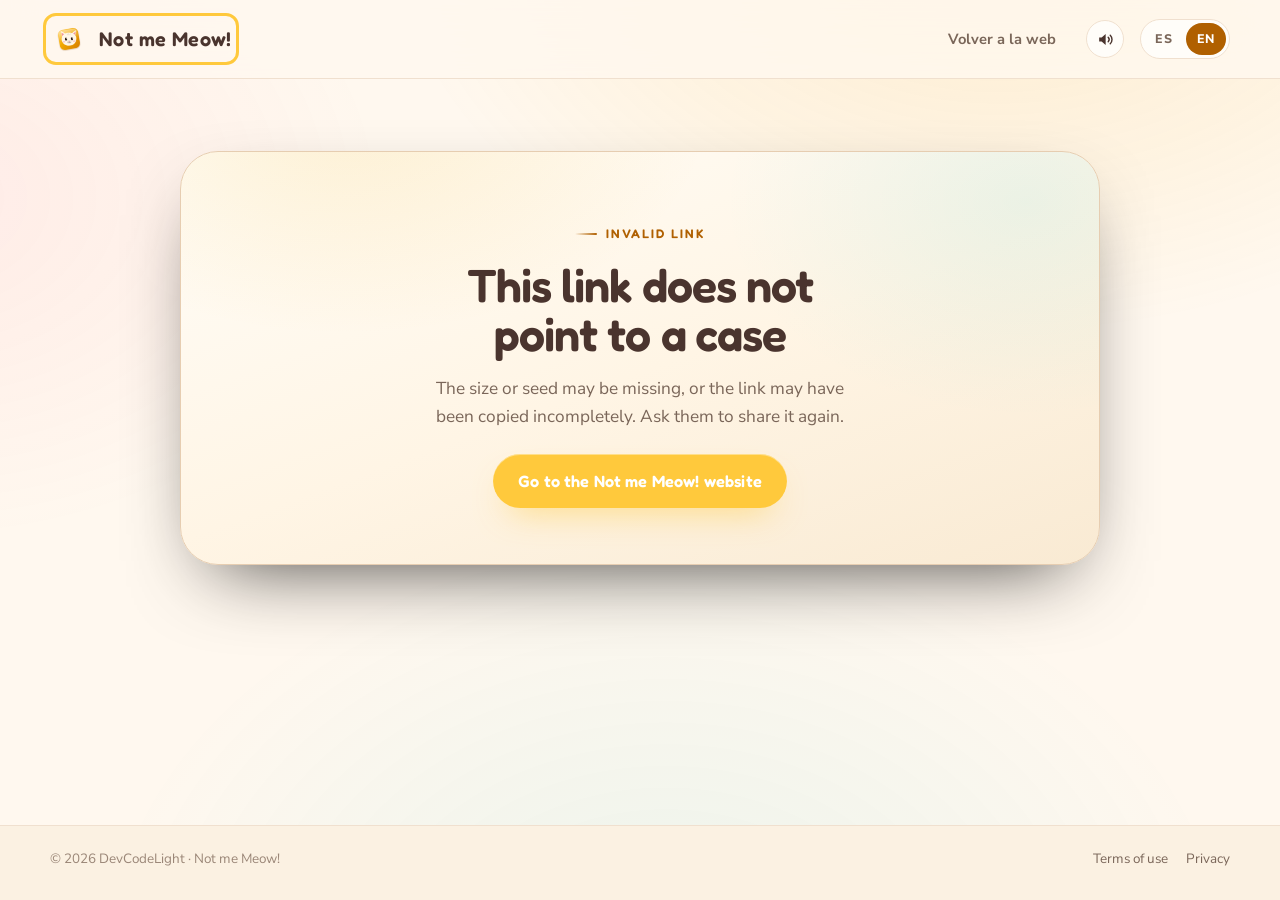
==== commit ab4fadb9: "Rename project from "Michidoku" to "Not me Meow!" across all relevant files, including CSS, HTML, Ja" ====
--- a/caso/index.html
+++ b/caso/index.html
@@ -3,16 +3,16 @@
   <head>
     <meta charset="utf-8" />
     <meta name="viewport" content="width=device-width, initial-scale=1" />
-    <title>Caso compartido · Michidoku</title>
+    <title>Caso compartido · Not me Meow!</title>
     <meta
       name="description"
-      content="Te han retado a resolver un caso de Michidoku. Abre el enlace para jugar exactamente el mismo tablero."
+      content="Te han retado a resolver un caso de Not me Meow!. Abre el enlace para jugar exactamente el mismo tablero."
     />
     <meta name="robots" content="noindex, follow" />
     <meta name="theme-color" content="#080b16" />
     <meta property="og:type" content="website" />
-    <meta property="og:site_name" content="Michidoku" />
-    <meta property="og:title" content="Caso compartido · Michidoku" />
+    <meta property="og:site_name" content="Not me Meow!" />
+    <meta property="og:title" content="Caso compartido · Not me Meow!" />
     <meta
       property="og:description"
       content="Un caso de deducción gatuna te espera. ¿Puedes encontrar al travieso?"
@@ -20,9 +20,9 @@
     <meta property="og:image" content="https://michidoku.devcodelight.com/assets/og-image.png" />
     <meta property="og:image:width" content="1200" />
     <meta property="og:image:height" content="630" />
-    <meta property="og:image:alt" content="Michidoku: ¿Quién rompió el ovillo? Juego de deducción gatuna." />
+    <meta property="og:image:alt" content="Not me Meow!: ¿Quién rompió el ovillo? Juego de deducción gatuna." />
     <meta name="twitter:card" content="summary_large_image" />
-    <meta name="twitter:title" content="Caso compartido · Michidoku" />
+    <meta name="twitter:title" content="Caso compartido · Not me Meow!" />
     <meta
       name="twitter:description"
       content="Un caso de deducción gatuna te espera. ¿Puedes encontrar al travieso?"
@@ -33,8 +33,8 @@
     <link rel="manifest" href="../manifest.webmanifest" />
     <meta name="apple-mobile-web-app-capable" content="yes" />
     <meta name="mobile-web-app-capable" content="yes" />
-    <meta name="apple-mobile-web-app-title" content="Michidoku" />
-    <meta name="application-name" content="Michidoku" />
+    <meta name="apple-mobile-web-app-title" content="Not me Meow!" />
+    <meta name="application-name" content="Not me Meow!" />
     <link rel="preconnect" href="https://fonts.googleapis.com" />
     <link rel="preconnect" href="https://fonts.gstatic.com" crossorigin />
     <link
@@ -57,8 +57,8 @@
         } catch (e) {}
       })();
     </script>
-    <link rel="stylesheet" href="../styles.css?v=7" />
-    <link rel="stylesheet" href="../legal.css?v=7" />
+    <link rel="stylesheet" href="../styles.css?v=11" />
+    <link rel="stylesheet" href="../legal.css?v=11" />
   </head>
   <body>
     <a class="skip-link" href="#contenido">Saltar al contenido</a>
@@ -68,7 +68,7 @@
         <div class="inner">
           <a class="page-brand" href="../">
             <img src="../assets/logo.png" alt="" width="38" height="38" />
-            <span>Michidoku</span>
+            <span>Not me Meow!</span>
           </a>
           <a class="back" href="../">Volver a la web</a>
           <button class="icon-btn sound-toggle" type="button" data-sound-toggle aria-pressed="true" aria-label="Sonido" title="Silenciar sonido">
@@ -86,7 +86,7 @@
         <section class="caso-card" id="caso" hidden>
           <div class="caso-cat" id="caso-cat" aria-hidden="true"></div>
           <p class="eyebrow" data-i18n="eyebrow">Caso compartido</p>
-          <h1 id="caso-title">Te han retado a un caso de Michidoku</h1>
+          <h1 id="caso-title">Te han retado a un caso de Not me Meow!</h1>
           <p class="lead" id="caso-lead"></p>
 
           <div class="caso-chips">
@@ -106,7 +106,7 @@
               <svg viewBox="0 0 24 24" fill="none" stroke="currentColor" stroke-width="2" aria-hidden="true">
                 <path d="M8 5v14l11-7z" stroke-linejoin="round" />
               </svg>
-              <span data-i18n="abrir">Abrir en Michidoku</span>
+              <span data-i18n="abrir">Abrir en Not me Meow!</span>
             </a>
             <button class="btn btn--ghost" id="copiar" type="button">
               <svg viewBox="0 0 24 24" fill="none" stroke="currentColor" stroke-width="2" aria-hidden="true">
@@ -130,14 +130,14 @@
             que te lo compartan de nuevo.
           </p>
           <div class="caso-actions">
-            <a class="btn" href="../" data-i18n="errorBoton">Ir a la web de Michidoku</a>
+            <a class="btn" href="../" data-i18n="errorBoton">Ir a la web de Not me Meow!</a>
           </div>
         </section>
       </main>
 
       <footer class="page-footer">
         <div class="inner">
-          <span>© 2026 DevCodeLight · Michidoku</span>
+          <span>© 2026 DevCodeLight · Not me Meow!</span>
           <nav aria-label="Legal">
             <a href="../terminos/" data-i18n="terminos">Condiciones de uso</a>
             <a href="../privacidad/" data-i18n="privacidad">Privacidad</a>
@@ -146,9 +146,9 @@
       </footer>
     </div>
 
-    <script src="../sonidos.js?v=7" defer></script>
-    <script src="../cats.js?v=7" defer></script>
-    <script src="caso.js?v=7" defer></script>
-    <script src="../pwa.js?v=7" defer></script>
+    <script src="../sonidos.js?v=11" defer></script>
+    <script src="../cats.js?v=11" defer></script>
+    <script src="caso.js?v=11" defer></script>
+    <script src="../pwa.js?v=11" defer></script>
   </body>
 </html>
--- a/styles.css
+++ b/styles.css
@@ -1,5 +1,5 @@
 /* ==========================================================================
-   Michidoku · landing
+   Not me Meow! · landing
    Paleta y lenguaje visual tomados de la app (tema noche / claro).
    ========================================================================== */
 
--- a/legal.css
+++ b/legal.css
@@ -1,5 +1,5 @@
 /* ==========================================================================
-   Michidoku — páginas de caso compartido y documentos legales
+   Not me Meow! — páginas de caso compartido y documentos legales
    Se carga después de styles.css para reutilizar la paleta, las tipografías y
    los botones de la landing.
    ========================================================================== */
@@ -465,6 +465,21 @@
   display: none !important;
 }
 
+/* Modo móvil incrustado: con ?mobile=1 se ocultan la barra superior y el pie
+   para dejar solo el documento a pantalla completa. */
+html[data-mobile='1'] .page-header,
+html[data-mobile='1'] .page-footer {
+  display: none !important;
+}
+
+html[data-mobile='1'] .page-main {
+  padding-top: clamp(24px, 5vw, 44px);
+}
+
+html[data-mobile='1'] .doc-prose section {
+  scroll-margin-top: 20px;
+}
+
 /* Documentos bilingües: sin JS se muestra el español y se oculta el inglés. */
 [data-lang-block='en'] {
   display: none;
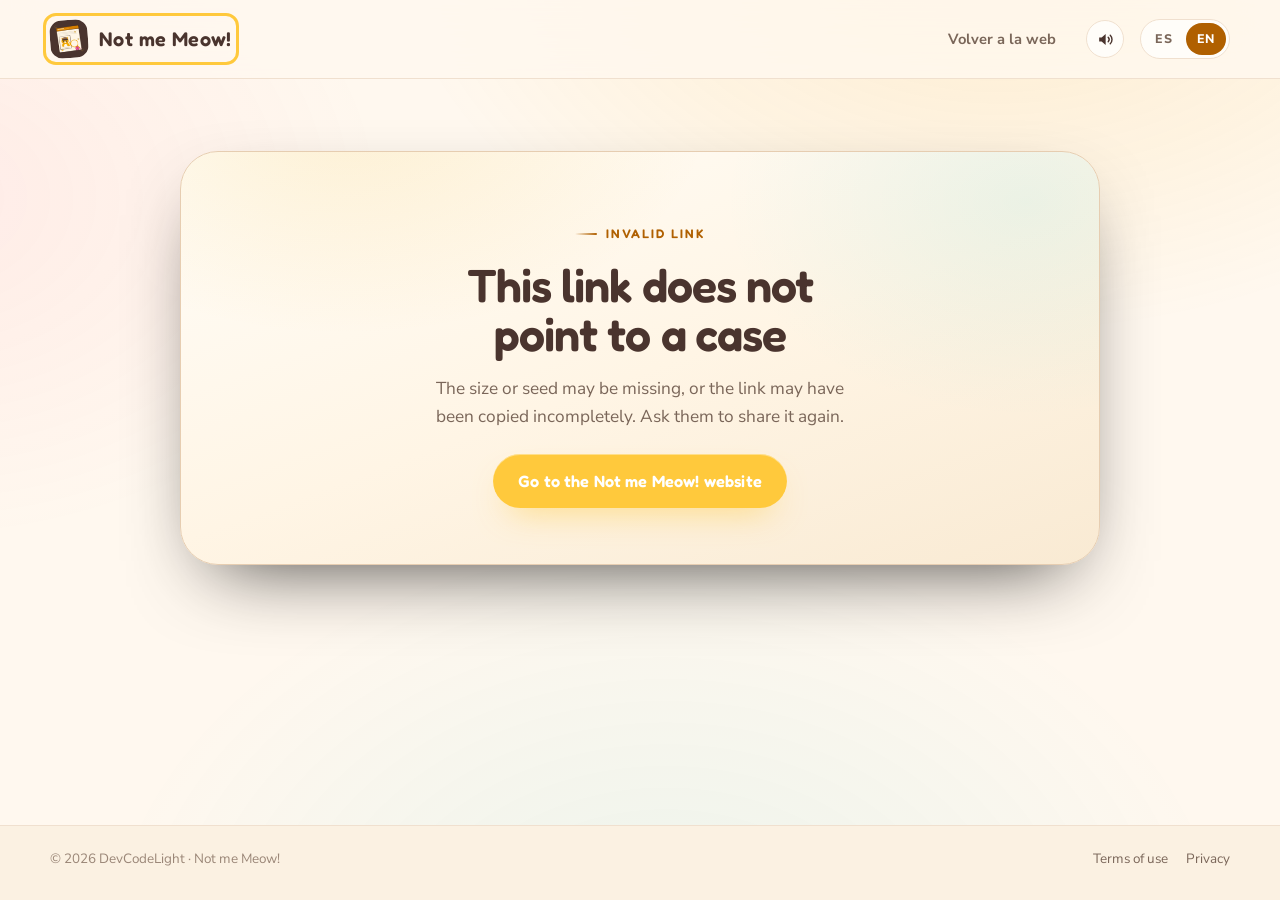
==== commit 7f706918: "Update assets and URLs for Not me Meow! branding - Replaced various image assets including icons and" ====
--- a/caso/index.html
+++ b/caso/index.html
@@ -17,7 +17,7 @@
       property="og:description"
       content="Un caso de deducción gatuna te espera. ¿Puedes encontrar al travieso?"
     />
-    <meta property="og:image" content="https://michidoku.devcodelight.com/assets/og-image.png" />
+    <meta property="og:image" content="https://not-me-meow.devcodelight.com/assets/og-image.png" />
     <meta property="og:image:width" content="1200" />
     <meta property="og:image:height" content="630" />
     <meta property="og:image:alt" content="Not me Meow!: ¿Quién rompió el ovillo? Juego de deducción gatuna." />
@@ -27,7 +27,7 @@
       name="twitter:description"
       content="Un caso de deducción gatuna te espera. ¿Puedes encontrar al travieso?"
     />
-    <meta name="twitter:image" content="https://michidoku.devcodelight.com/assets/og-image.png" />
+    <meta name="twitter:image" content="https://not-me-meow.devcodelight.com/assets/og-image.png" />
     <link rel="icon" href="../assets/logo.png" />
     <link rel="apple-touch-icon" href="../assets/apple-touch-icon.png" sizes="180x180" />
     <link rel="manifest" href="../manifest.webmanifest" />
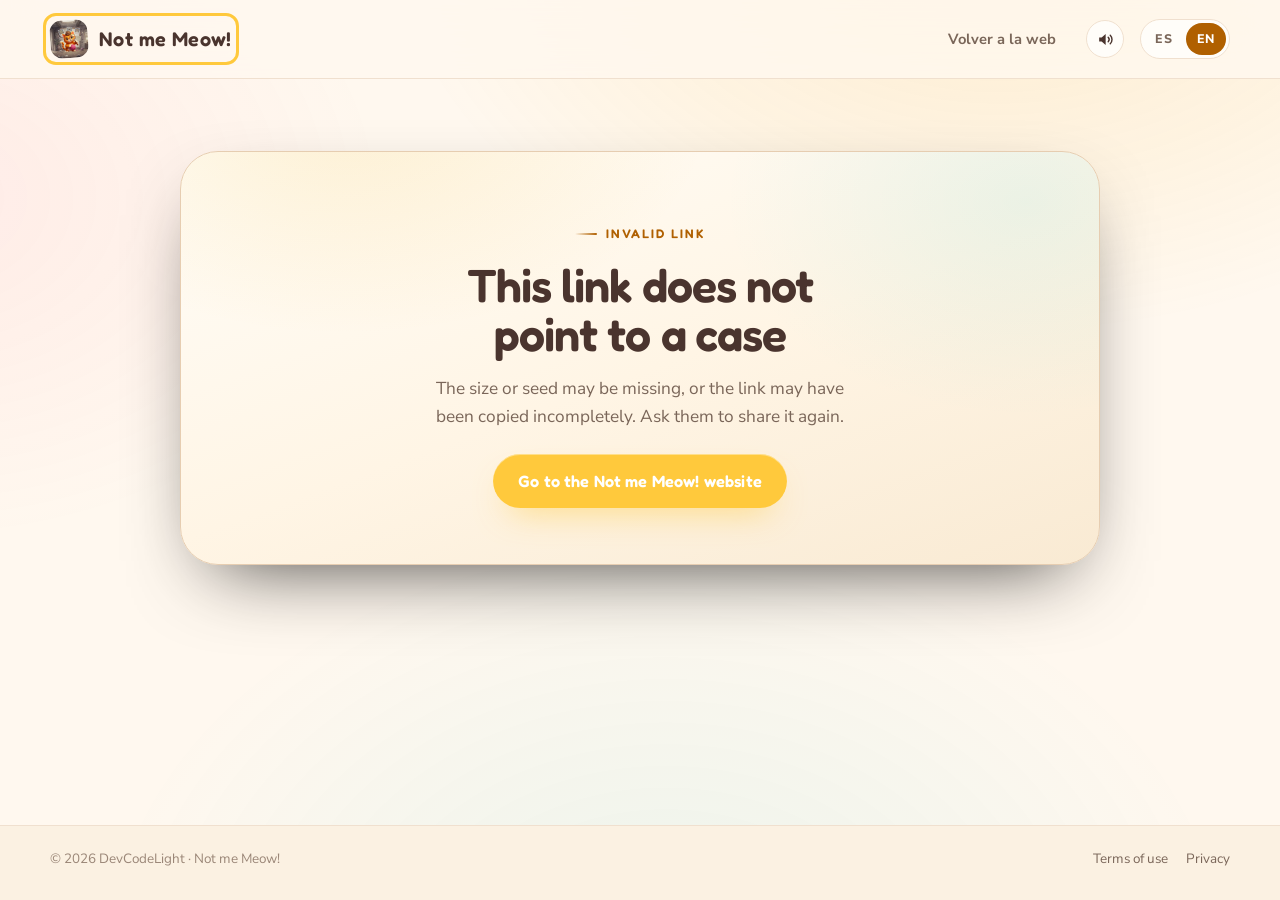
==== commit 04f3b070: "Actualizar versión de archivos y enlaces a recursos para la nueva versión del proyecto." ====
--- a/caso/index.html
+++ b/caso/index.html
@@ -57,8 +57,8 @@
         } catch (e) {}
       })();
     </script>
-    <link rel="stylesheet" href="../styles.css?v=11" />
-    <link rel="stylesheet" href="../legal.css?v=11" />
+    <link rel="stylesheet" href="../styles.css?v=12" />
+    <link rel="stylesheet" href="../legal.css?v=12" />
   </head>
   <body>
     <a class="skip-link" href="#contenido">Saltar al contenido</a>
@@ -146,9 +146,9 @@
       </footer>
     </div>
 
-    <script src="../sonidos.js?v=11" defer></script>
-    <script src="../cats.js?v=11" defer></script>
-    <script src="caso.js?v=11" defer></script>
-    <script src="../pwa.js?v=11" defer></script>
+    <script src="../sonidos.js?v=12" defer></script>
+    <script src="../cats.js?v=12" defer></script>
+    <script src="caso.js?v=12" defer></script>
+    <script src="../pwa.js?v=12" defer></script>
   </body>
 </html>
